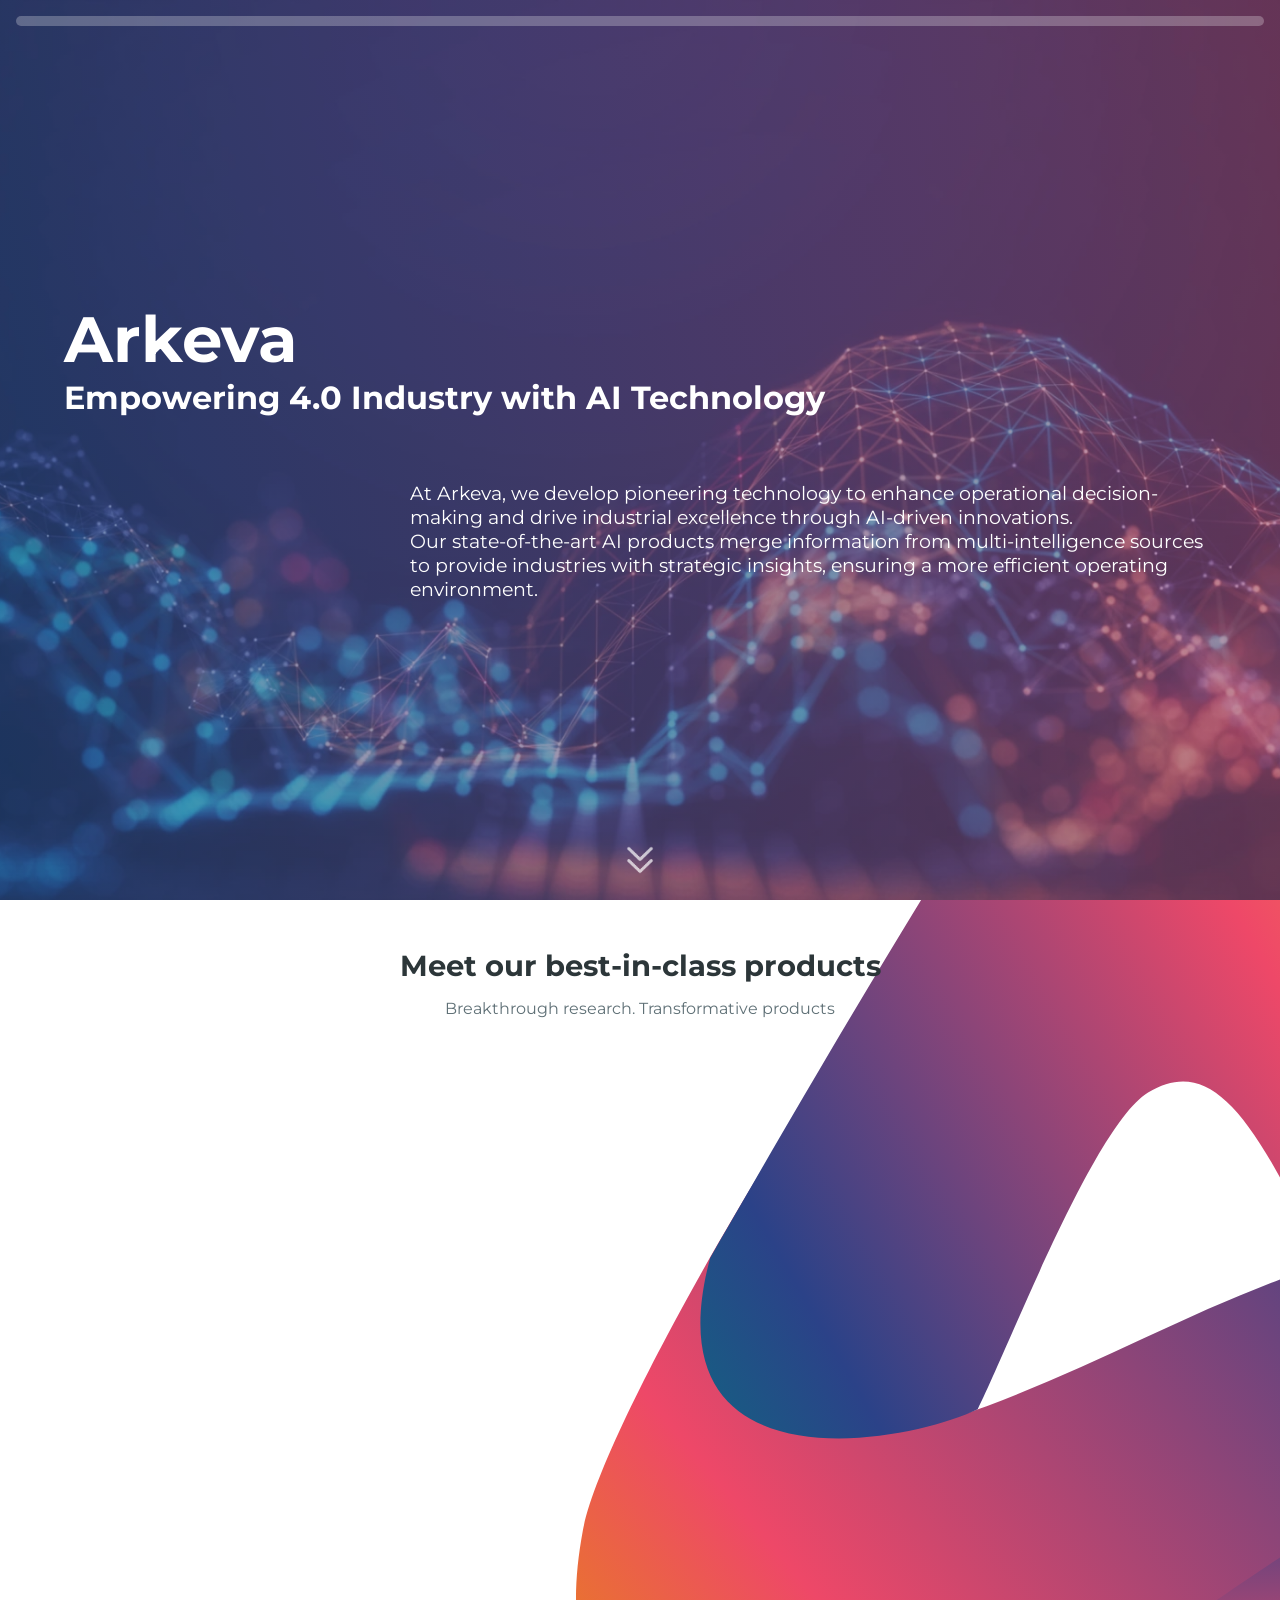
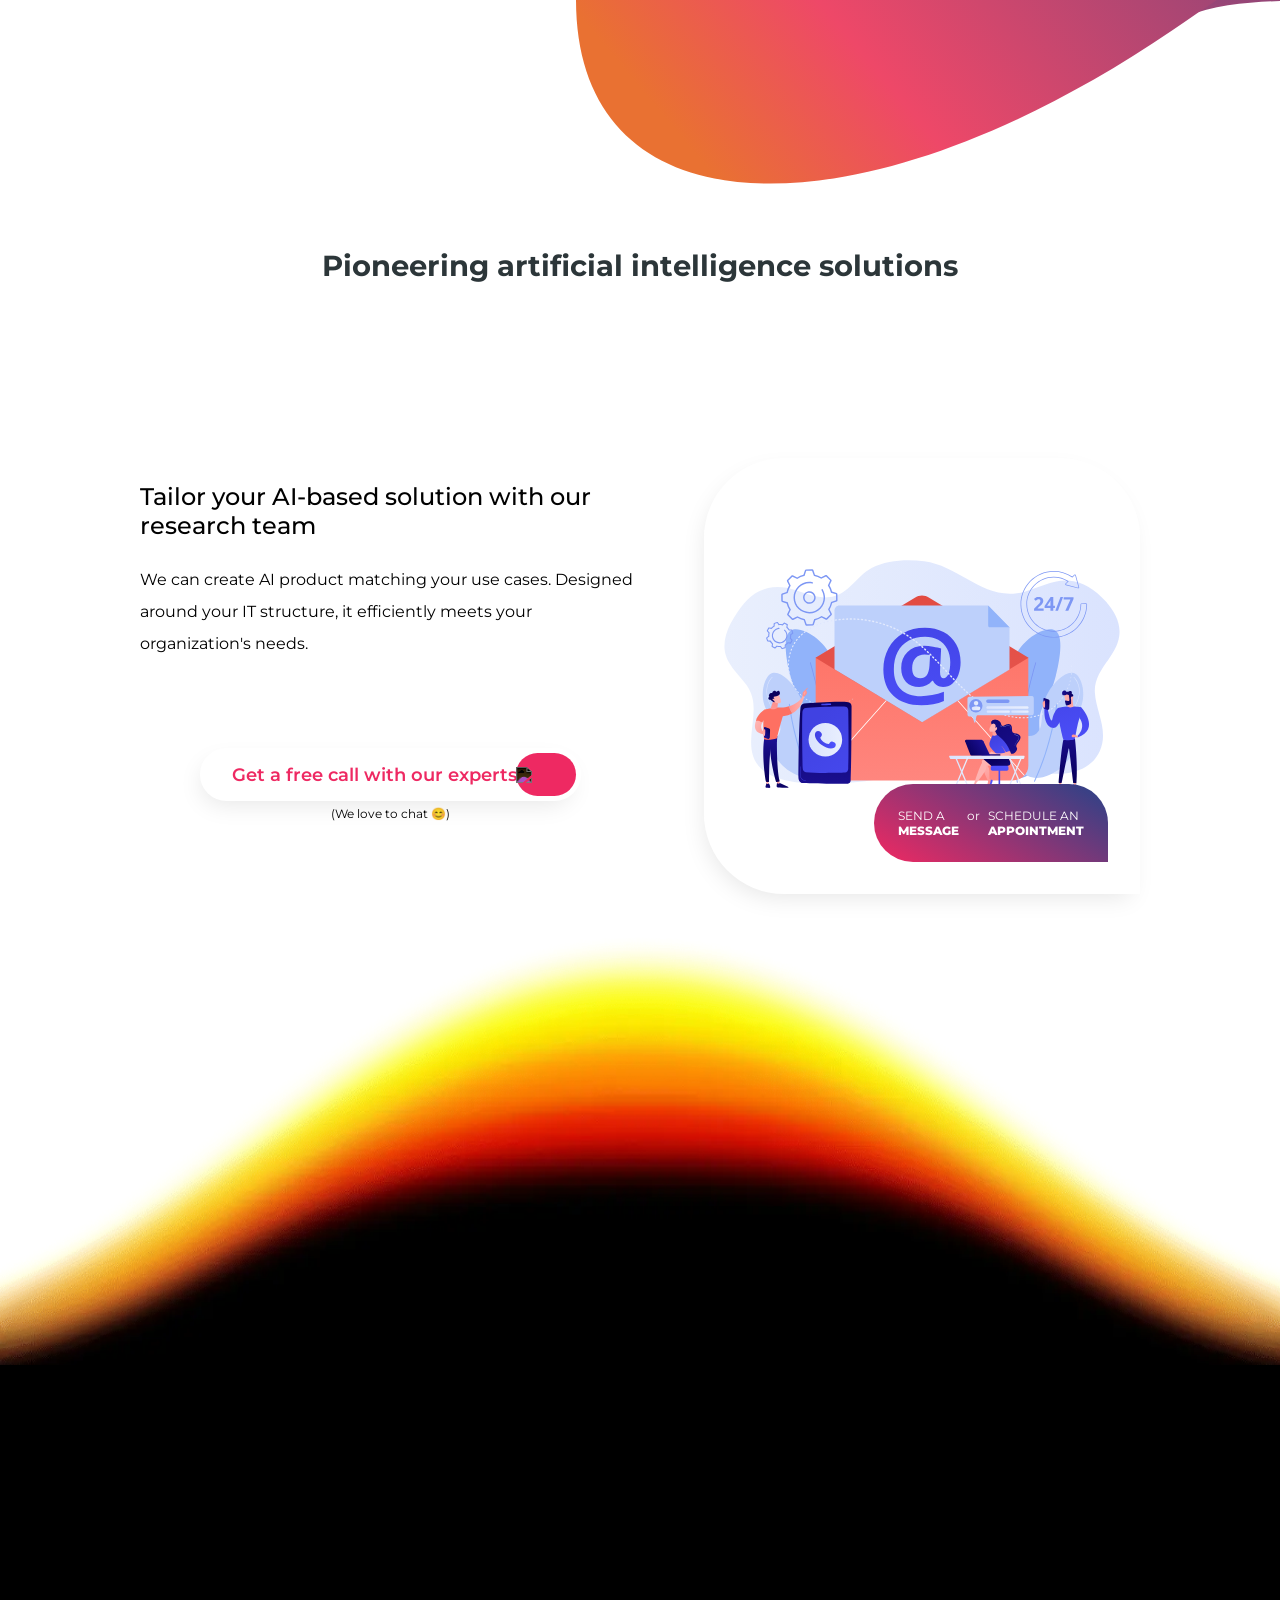
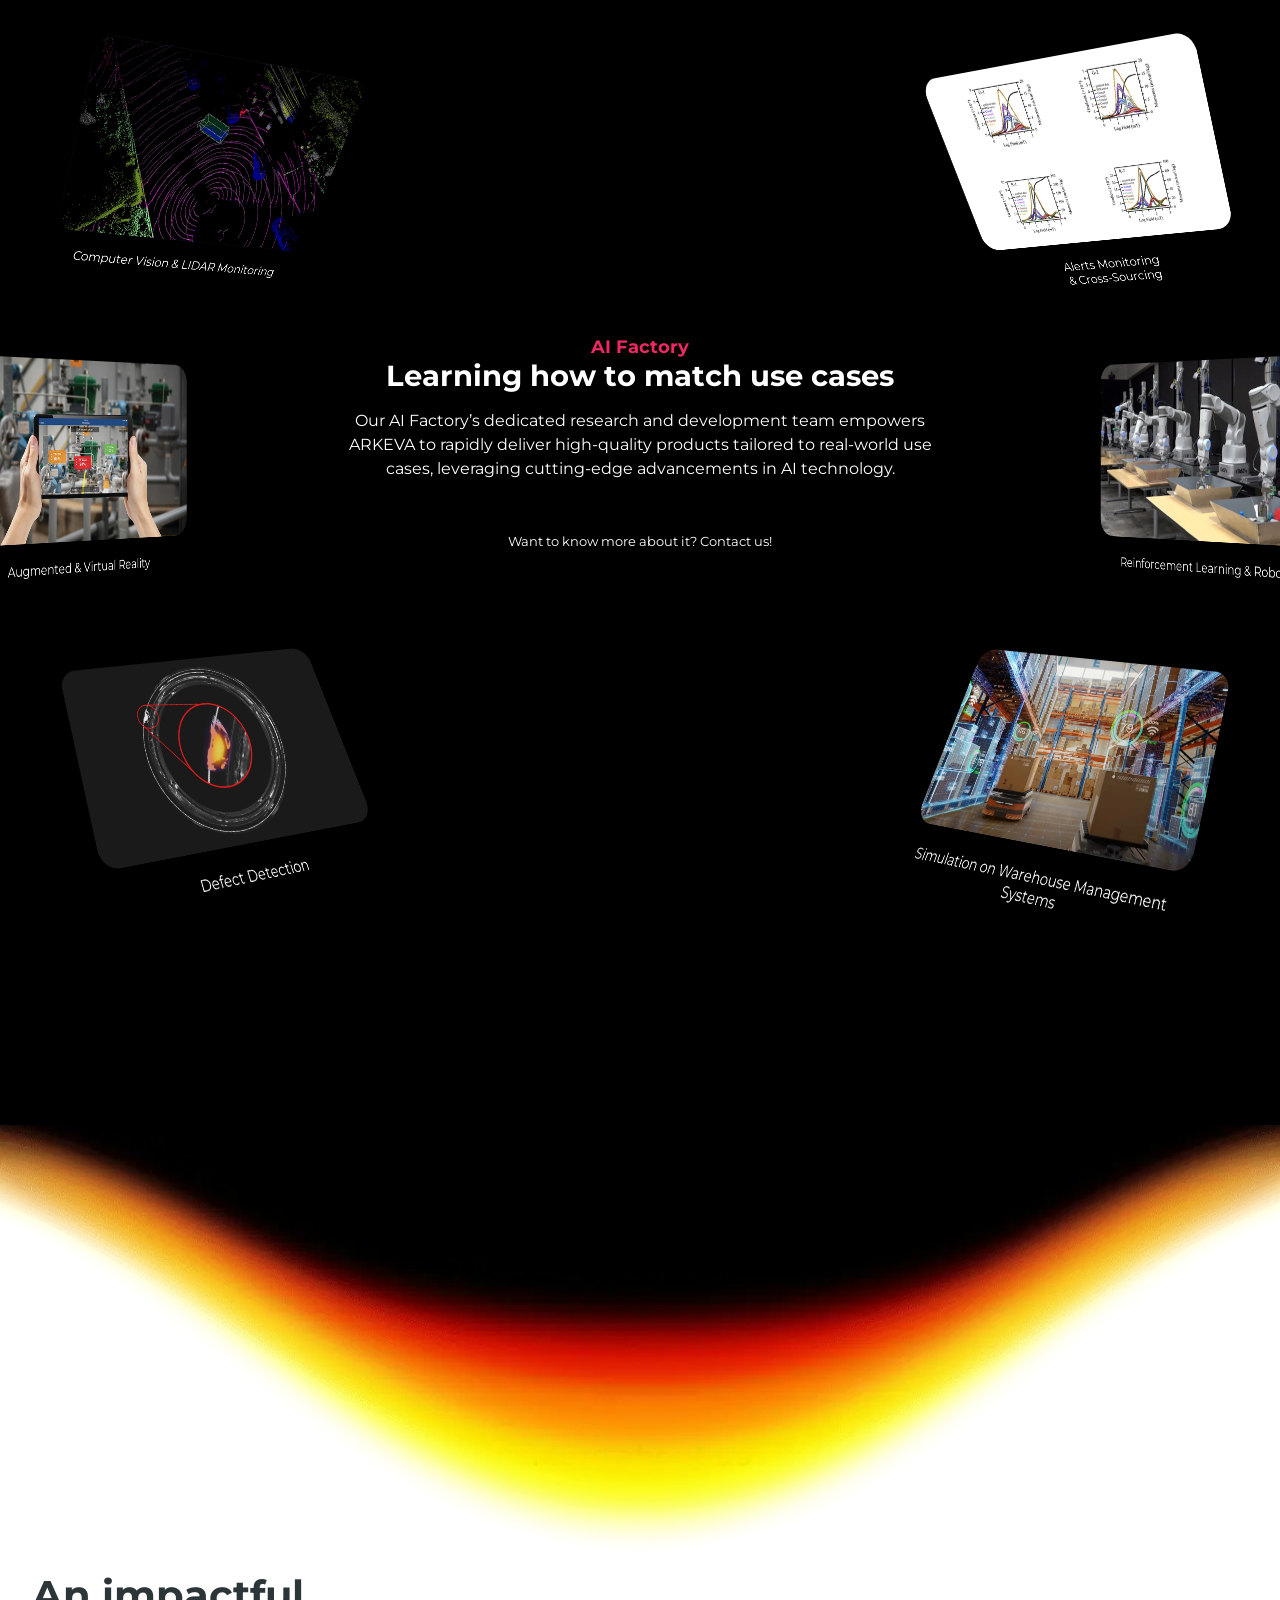
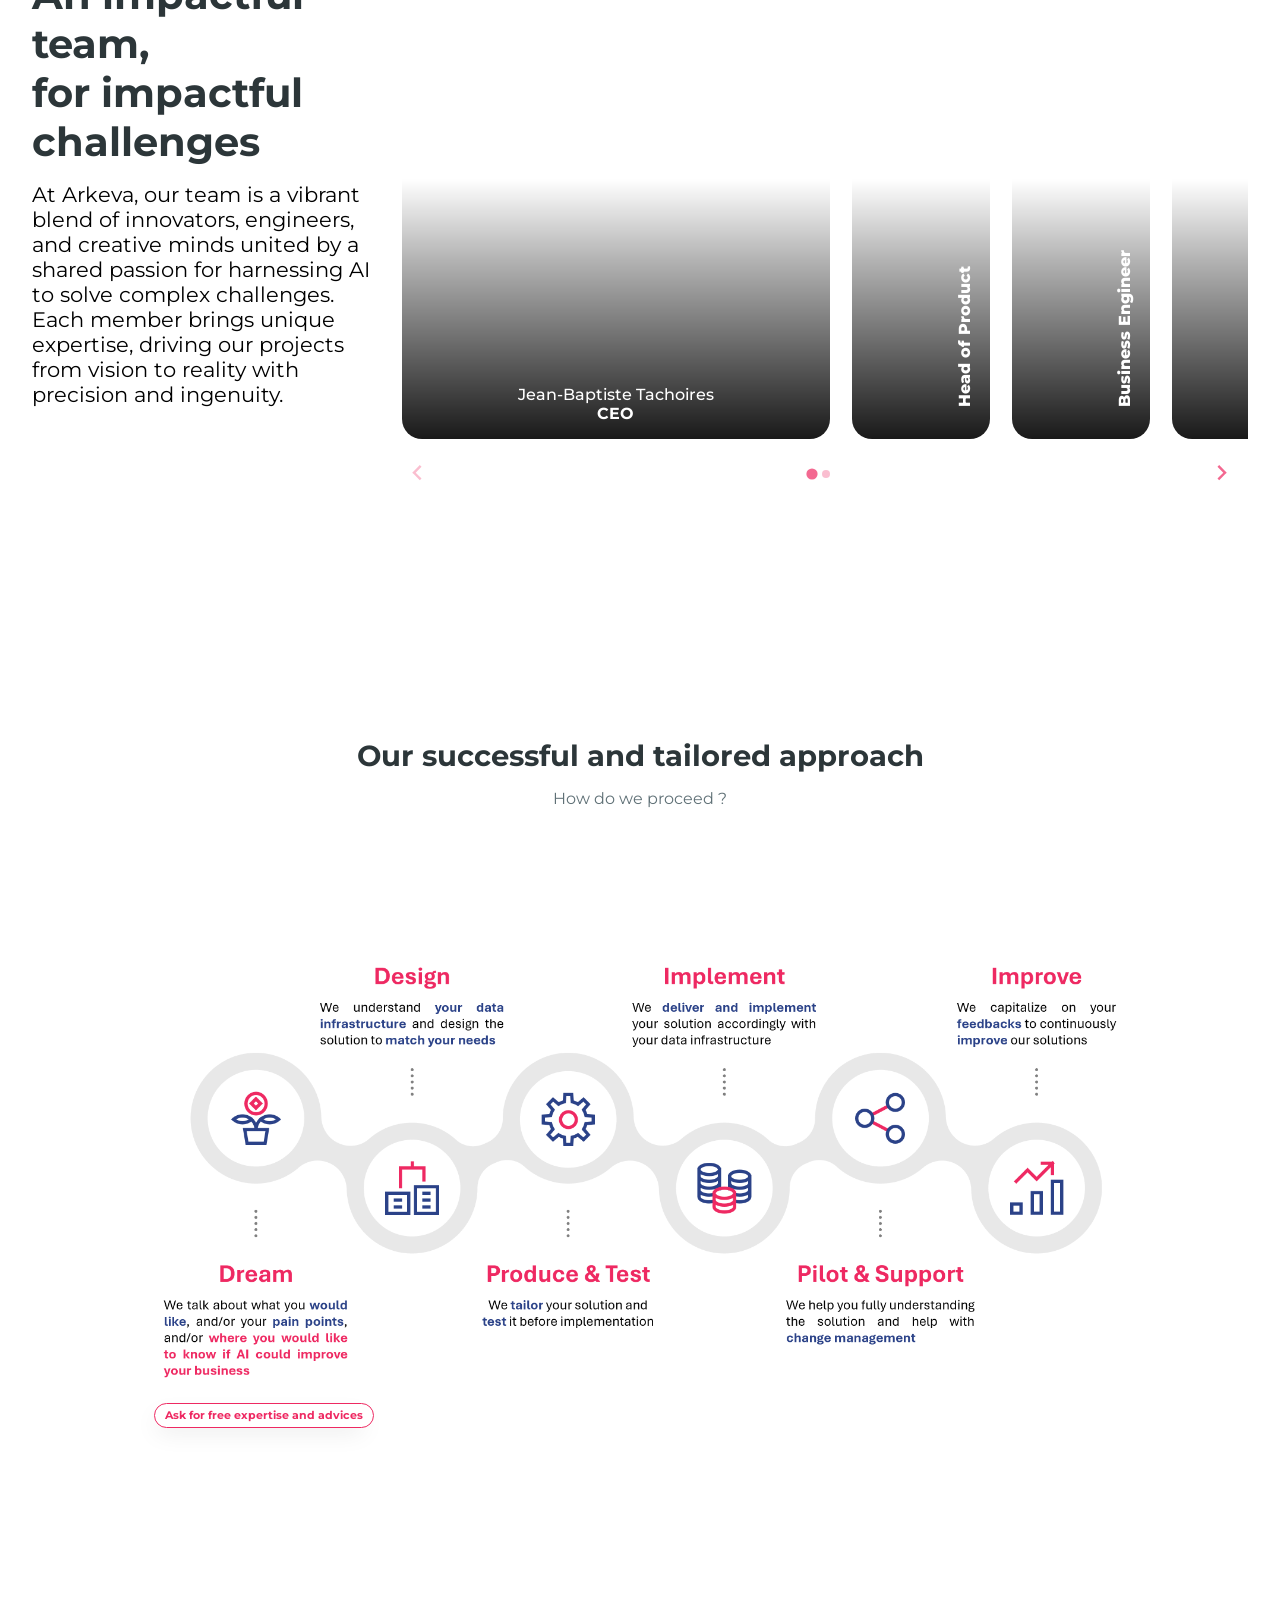
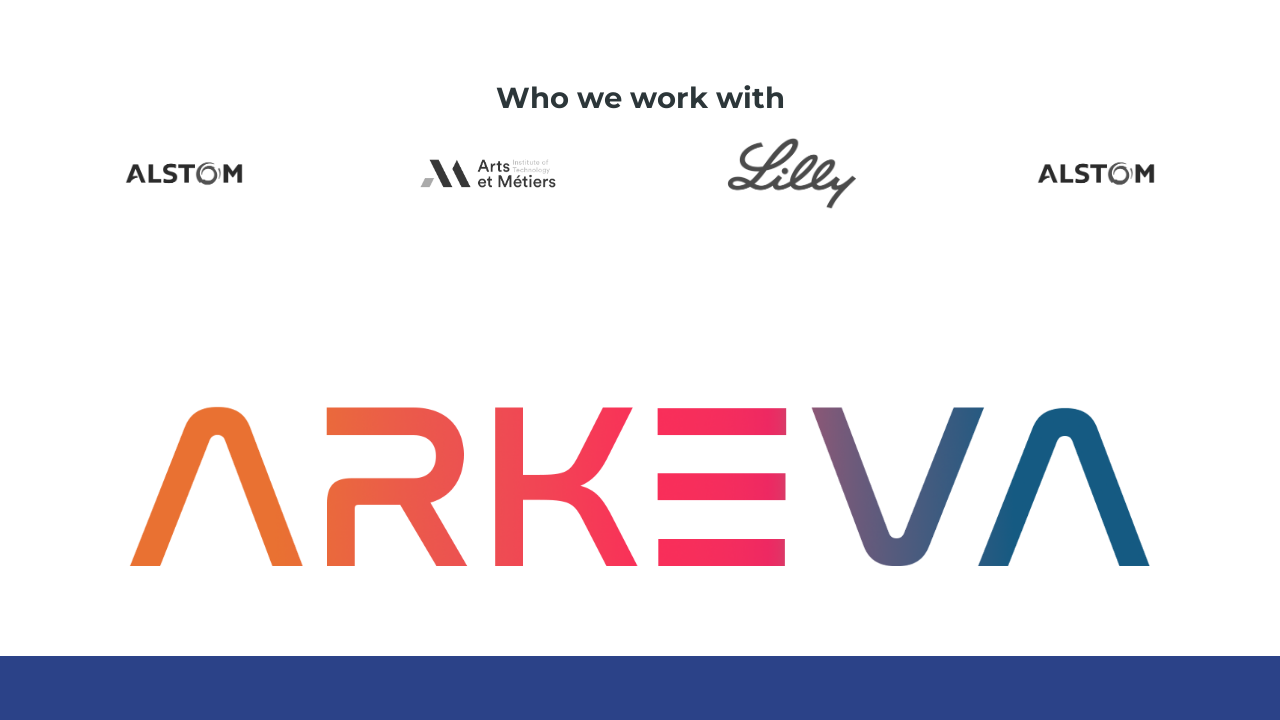
==== index.html @ adb8eb51 "VMathis" ====
<!DOCTYPE html>
<html lang="en">

<head>
    <meta charset="UTF-8">
    <meta name="viewport" content="width=device-width, initial-scale=1.0">
    <meta name="author" content="Arkeva Team">
    <meta name="robots" content="index, follow">
    <meta name="google-site-verification" content="FoBKbVZRfghzwf1db7V9hT816Ma-8KQy6gWy5eNt-Kc" />


    <title>Arkeva | Bridging AI and 4.0 Industry</title>
    <meta property="og:title" content="Arkeva | Bridging AI and 4.0 Industry">
    <meta property="og:description"
        content="Arkeva provides cutting-edge AI-driven solutions to optimize industrial operations and decision-making.">
    <meta property="og:image" content="https://arkeva.eu/media/logo/arkeva%20logo.png">
    <meta property="og:url" content="https://arkeva.eu/">
    <meta property="og:type" content="website">
    <meta property="og:site_name" content="Arkeva" />




    <meta name="description"
        content="Arkeva develops AI-driven technology to enhance decision-making and drive industrial excellence with strategic, multi-intelligence insights.">
    <meta name="keywords"
        content="Arkeva, Arkevia, akervia, AI-driven solutions, industrial technology, predictive maintenance, warehouse optimization, advanced analytics, multi-intelligence insights">

    <!-- RICH RESULTS -->
    <script type="application/ld+json">
        {
          "@context": "https://schema.org",
          "@type": "Organization",
          "name": "Arkeva",
          "alternateName": ["Arkeva consultancy"],
          "url": "https://arkeva.eu/",
          "logo": "https://arkeva.eu/media/logo/arkeva%20logo.png",
          "description": "Arkeva provides AI-driven technology solutions for industrial excellence.",
          "sameAs": [
            "https://www.linkedin.com/company/arkéva"
          ],
          "contactPoint": {
            "@type": "ContactPoint",
            "url": "https://arkeva.eu/contact",
            "contactType": "customer service",
            "availableLanguage": ["English", "French"]
          },
          "founder": {
            "@type": "Person",
            "name": "Jean-Baptiste Tachoires"
          }
        }
        </script>


    <link rel="apple-touch-icon" sizes="180x180" href="./media/favicon/apple-touch-icon.png">
    <link rel="icon" type="image/png" sizes="32x32" href="./media/favicon/favicon-32x32.png">
    <link rel="icon" type="image/png" sizes="16x16" href="./media/favicon/favicon-16x16.png">
    <link rel="icon" type="image/png" sizes="192x192" href="./media/favicon/android-chrome-192x192.png">
    <link rel="manifest" href="./media/favicon/site.webmanifest">






    <!-- IMPORTS -->
    <!-- **JQUERY** -->
    <script src="./scripts/jquery-3.7.1.min.js"></script>
    <!-- **GOOGLE FONTS** -->
    <link rel="preconnect" href="https://fonts.googleapis.com">
    <link rel="preconnect" href="https://fonts.gstatic.com" crossorigin>
    <link href="https://fonts.googleapis.com/css2?family=Montserrat:ital,wght@0,100..900;1,100..900&display=swap"
        rel="stylesheet">
    <!-- **SPLIDE** -->
    <link rel="stylesheet" href="./styles/splide.min.css">
    <script src="./scripts/splide.min.js"></script>



    <!-- STYLES -->
    <link rel="stylesheet" href="./styles/main.css">
    <link rel="stylesheet" href="./styles/animations.css">
    <link rel="stylesheet" href="./styles/components.css">
    <link rel="stylesheet" href="./styles/home.css">


    <!-- ANIMATIONS -->
    <script src="./scripts/animations.js"></script>

    <!-- CANONICAL -->
    <link rel="canonical" href="https://arkeva.eu/">

    <!-- IS MOBILE -->
    <script src="./scripts/mobile_version.js"></script>

</head>

<body>


    <div id="fixed_header" data-component="Fixed Header"></div>
    <div class="fixed_background"></div>

    <section id="main_page">
        <div id="top_header" data-component="Top Header"></div>
        <div class="content">
            <div class="titles">
                <h1>Arkeva</h1>
                <h2>Empowering 4.0 Industry with AI Technology</h2>
            </div>
            <p>At Arkeva, we develop pioneering technology to enhance operational decision-making and drive
                industrial excellence through AI-driven innovations.
                <br>
                Our state-of-the-art AI products merge information from multi-intelligence sources to provide
                industries with strategic insights, ensuring a more efficient operating environment.​
            </p>
        </div>
        <a id="scroll_indicator" class="slide-top" href="#technologies_overview">
            <img src="./media/icon/double-down.png" alt="Scroll down icon">
        </a>
    </section>


    <section id="technologies_overview" class="section_1">
        <h3 class="animated-headline">Meet our best-in-class products</h3>
        <h4 class="animated-headline">Breakthrough research. Transformative products</h4>
        <div class="technologies" data-component="Products"></div>
    </section>


    <section id="contact" class="section_1">
        <h3 class="animated-headline">Pioneering artificial intelligence solutions</h3>
        <div class="center_div">

            <div id="contact-us-container">
                <div class="content">
                    <h5 id="txt1">Tailor your AI-based solution with our research team​</h5>
                    <p id="txt2">We can create AI product matching your use cases. Designed around your IT structure, it
                        efficiently
                        meets your organization's needs.</p>
                    <div class="center_container">
                        <a href="./contact" id="txt3" class="btn_pink">
                            Get a free call with our experts
                            <div class="arrow"><img src="https://img.icons8.com/puffy-filled/32/play.png"
                                    alt="Flèche pour suivre le lien"></div>
                        </a>
                        <p>(We love to chat 😊)</p>
                    </div>
                </div>
                <a class="cover" href="./contact">
                    <img src="./media/img/contact-us.svg" alt="Contact us illustration">
                    <div class="overflow">
                        <p>SEND A <br><span>MESSAGE</span></p>
                        <p>or</p>
                        <p>SCHEDULE AN <br><span>APPOINTMENT</span></p>
                    </div>
                </a>
            </div>
        </div>
    </section>





    <section class="scroll-effect">
        <div class="image-container">
            <img src="./media/img/transition-opt.jpg" alt="transition-bg" class="stretching-image" />
        </div>
    </section>


    <section id="ai_factory">

        <div class="content">

            <div class="text-content">
                <h2>AI Factory</h2>
                <h3 class="animated-headline">Learning how to match use cases</h3>
                <p>Our AI Factory’s dedicated <span>research and development</span> team empowers ARKEVA to
                    <span>
                        rapidly deliver high-quality products</span>
                    tailored to real-world use cases, leveraging
                    <span>cutting-edge advancements</span>
                    in AI technology.
                </p>
                <a href="./contact">Want to know more about it? Contact us!</a>
            </div>



            <div class="perspective-container">
                <div class="image-perspective-container">
                    <div class="image-perspective-container-2">
                        <div class="image-perspective-container-3">
                            <div class="image-perspective-container-4">
                                <div class="image">
                                    <img src="./media/img/ai factory/img-1.webp"
                                        alt="Computer Vision & LIDAR Monitoring">
                                    <div class="caption">Computer Vision & LIDAR Monitoring</div>
                                </div>
                            </div>
                        </div>
                    </div>

                    <div class="image-perspective-container-2">
                        <div class="image-perspective-container-3">
                            <div class="image-perspective-container-4">
                                <div class="image">
                                    <img src="./media/img/ai factory/img-2.webp" alt="Augmented & Virtual Reality">
                                    <div class="caption">Augmented & Virtual Reality</div>
                                </div>
                            </div>
                        </div>
                    </div>

                    <div class="image-perspective-container-2">
                        <div class="image-perspective-container-3">
                            <div class="image-perspective-container-4">
                                <div class="image">
                                    <img src="./media/img/ai factory/img-3.webp" alt="Defect Detection">
                                    <div class="caption">Defect Detection</div>
                                </div>
                            </div>
                        </div>
                    </div>

                    <div class="image-perspective-container-2">
                        <div class="image-perspective-container-3">
                            <div class="image-perspective-container-4">
                                <div class="image">
                                    <img src="./media/img/ai factory/img-4.webp"
                                        alt="Simulation on Warehouse Management Systems">
                                    <div class="caption">Simulation on Warehouse Management Systems</div>
                                </div>
                            </div>
                        </div>
                    </div>

                    <div class="image-perspective-container-2">
                        <div class="image-perspective-container-3">
                            <div class="image-perspective-container-4">
                                <div class="image">
                                    <img src="./media/img/ai factory/img-5.webp"
                                        alt="Reinforcement Learning & Robotics">
                                    <div class="caption">Reinforcement Learning & Robotics</div>
                                </div>
                            </div>
                        </div>
                    </div>
                    <div class="image-perspective-container-2">
                        <div class="image-perspective-container-3">
                            <div class="image-perspective-container-4">
                                <div class="image">
                                    <img src="./media/img/ai factory/img-6.webp"
                                        alt="Alerts Monitoring & Cross-Sourcing">
                                    <div class="caption">Alerts Monitoring <br>& Cross-Sourcing</div>
                                </div>
                            </div>
                        </div>
                    </div>


                </div>
            </div>
        </div>


    </section>


    <section class="scroll-effect reverse">
        <div class="image-container">
            <img src="./media/img/transition-opt.jpg" alt="transition-bg" class="stretching-image" />
        </div>
    </section>

    <section id="about-us" class="section_1" style="overflow-x: hidden;">
        <h3 class="animated-headline">More about us</h3>
        <div class="team-presentation">
            <div class="text-content animated-left-to-right">
                <h3>An impactful team,<br>for impactful challenges</h3>
                <p>At Arkeva, our team is a vibrant blend of innovators, engineers, and creative minds united by a
                    shared passion for harnessing AI to solve complex challenges. Each member brings unique expertise,
                    driving our projects from vision to reality with precision and ingenuity.</p>
            </div>
            <div class="splide team-carousel animated-right-to-left" id="team-carousel">
                <div class="splide__track">
                    <ul class="splide__list" aria-roledescription="carousel">

                        <li class="splide__slide hovered" aria-label="1 of 5">
                            <div class="teammate-card"
                                style="background-image: url('./media/img/arkeva\ team/profile JB-T.jpg');">
                                <div class="teammate-position-preview">
                                    <div>
                                        CEO
                                    </div>
                                </div>
                                <div class="teammate-details">
                                    <a class="teammate-name" target="_blank"
                                        href="https://www.linkedin.com/in/jean-baptistetachoires/">Jean-Baptiste
                                        Tachoires</p>
                                        <p class="teammate-position">CEO</p>
                                    </a>
                                </div>
                            </div>
                        </li>

                        <li class="splide__slide" aria-label="2 of 5">
                            <div class="teammate-card"
                                style="background-image: url('./media/img/arkeva\ team/profile A-BH.jpg');">
                                <div class="teammate-position-preview">
                                    <div>
                                        Head of Product
                                    </div>
                                </div>
                                <div class="teammate-details">
                                    <a class="teammate-name" target="_blank"
                                        href="https://www.linkedin.com/in/adam-ben-hellal-824534154/">Adam Ben Hellal
                                        </p>
                                        <p class="teammate-position">Head of Product</p>
                                    </a>
                                </div>
                            </div>
                        </li>

                        <li class="splide__slide" aria-label="3 of 5">
                            <div class="teammate-card"
                                style="background-image: url('./media/img/arkeva\ team/profile A-B.jpg');">
                                <div class="teammate-position-preview">
                                    <div>
                                        Business Engineer
                                    </div>
                                </div>
                                <div class="teammate-details">
                                    <a class="teammate-name" target="_blank"
                                        href="https://www.linkedin.com/in/a-boillaud/">Allan Boillaud</p>
                                        <p class="teammate-position">Business Engineer</p>
                                    </a>
                                </div>
                            </div>
                        </li>

                        <li class="splide__slide" aria-label="4 of 5">
                            <div class="teammate-card"
                                style="background-image: url('./media/img/arkeva\ team/profile P-V.jpg');">
                                <div class="teammate-position-preview">
                                    <div>
                                        Data & AI Engineer
                                    </div>
                                </div>
                                <div class="teammate-details">
                                    <a class="teammate-name" target="_blank"
                                        href="https://www.linkedin.com/in/paulvialard/">Paul Vialard</p>
                                        <p class="teammate-position">Data & AI Engineer</p>
                                    </a>
                                </div>
                            </div>
                        </li>

                        <li class="splide__slide" aria-label="5 of 5">
                            <div class="teammate-card"
                                style="background-image: url('./media/img/arkeva\ team/profile M-M.jpg');">
                                <div class="teammate-position-preview">
                                    <div>
                                        Dev. UI/UX
                                    </div>
                                </div>
                                <div class="teammate-details">
                                    <a class="teammate-name" target="_blank"
                                        href="https://www.linkedin.com/in/mathis-mouawad/">Mathis Mouawad</p>
                                        <p class="teammate-position">Developper UI/UX</p>
                                    </a>
                                </div>
                            </div>
                        </li>



                    </ul>
                </div>
            </div>
            <script>
                document.addEventListener('DOMContentLoaded', function () {
                    const slides = document.querySelectorAll('#team-carousel .splide__slide');

                    slides.forEach(slide => {
                        slide.addEventListener('mouseover', () => {
                            // Supprimer la classe "hovered" de toutes les slides
                            $('#team-carousel .splide__slide').removeClass("hovered");
                            // Ajouter la classe "hovered" uniquement à l'élément survolé
                            $(slide).addClass("hovered");
                        });

                        slide.addEventListener('mouseleave', () => {
                            // Réinitialiser les classes, en mettant "hovered" sur la première slide
                            $('#team-carousel .splide__slide').removeClass("hovered");
                            $('#team-carousel .splide__slide:first').addClass("hovered");
                        });
                    });

                    const isMobile = window.innerWidth <= 768; // Exemple : considère qu'un écran ≤768px est un mobile


                    const splide = new Splide('#team-carousel', {
                        type: 'slide',
                        perPage: isMobile ? 2 : 4, // Moins de logos par page sur mobile
                        autoWidth: true,
                        drag: true,
                        pagination: true,
                    });

                    splide.mount();
                });



            </script>
        </div>
    </section>






    <section id="implementation" class="section_1">
        <h3 class="animated-headline">Our successful and tailored approach</h3>
        <h4 class="animated-headline">How do we proceed ?</h4>

        <!-- VERSION ORDI -->
        <div class="center_div pc_version">
            <img src="./media/img/implementation/our-approach.png" alt="Schema presenting our approach at Arkeva">
            <div>
                <a class="btn_pink" href="./contact">Ask for free expertise and advices</a>
            </div>
        </div>


        <div id="implementation-container" class="implementation-container mobile_version">
            <div class="line"></div>
            <div class="line-progress"></div>

            <script>
                document.addEventListener("scroll", function () {
                    let progressLine = document.querySelector(".line-progress");
                    let section = document.querySelector("#implementation");

                    let sectionTop = section.offsetTop - (section.offsetTop / 20);
                    let sectionHeight = section.offsetHeight;
                    let scrollPosition = window.scrollY;

                    // Calcul du pourcentage de scroll
                    let scrollPercentage = Math.min(Math.max((scrollPosition - sectionTop) / sectionHeight, 0), 1);

                    // Mise à jour de la largeur et du positionnement
                    if (scrollPercentage > 0) {
                        progressLine.style.height = `${(scrollPercentage) * 100}%`;
                        progressLine.style.opacity = `${scrollPercentage * 10}`;
                    } else {
                        progressLine.style.opacity = 0;
                    }
                });


                // ANIMATION EFFET BLURRIED
                $(document).ready(function () {
                    let $targets = $("#implementation .content-container");

                    let observer = new IntersectionObserver(
                        (entries) => {
                            entries.forEach((entry) => {
                                if (entry.isIntersecting) {
                                    $(entry.target).addClass("unblur"); // Ajoute la classe à l'élément visible
                                } else {
                                    $(entry.target).removeClass("unblur"); // Retire la classe si l'élément sort de l'écran
                                }
                            });
                        },
                        { threshold: 1 }
                    );

                    // Observer chaque élément individuellement
                    $targets.each(function () {
                        observer.observe(this);
                    });
                });

            </script>


            <div class="section-container">
                <div class="sticky-container">
                    <div class="icon-wrapper">
                        <div class="icon-circle"></div>
                    </div>
                    <h4 class="section-title md-visible">Dream</h4>
                </div>
                <div class="content-container">
                    <h4 class="section-title md-hidden">Dream<img src="./media/img/implementation/Dream.svg"
                            alt="Dream Icon"></h4>
                    <div class="text-content">
                        <h4 class="sub-title">Dream</h4>
                        <p class="description">We talk about what you would like, and/or your pain points, and/or where
                            you would like to know if AI could improve your business.</p>

                        <div class="additional-infos-list">
                            <a class="additional-info btn_pink" href="./contact">Ask for free expertise and advices</a>
                        </div>
                        <div class="grid-container">
                            <div class="grid-item"></div>
                        </div>
                    </div>
                </div>
            </div>

            <!-- -------------- -->

            <div class="section-container">
                <div class="sticky-container">
                    <div class="icon-wrapper">
                        <div class="icon-circle"></div>
                    </div>
                    <h4 class="section-title md-visible">Design</h4>
                </div>
                <div class="content-container">
                    <h4 class="section-title md-hidden">Design<img src="./media/img/implementation/Design.svg"
                            alt="Design Icon"></h4>
                    <div class="text-content">
                        <h4 class="sub-title">Design</h4>
                        <p class="description">We understand your data infrastructure and design the solution to match
                            your needs.</p>
                        <!-- <div class="additional-infos-list">
                            <div class="additional-info">LLM-live : Interaction instantanée et invisible avec l'IA</div>
                        </div> -->
                        <div class="grid-container">
                            <div class="grid-item"></div>
                        </div>
                    </div>
                </div>
            </div>


            <!-- -------------- -->


            <div class="section-container">
                <div class="sticky-container">
                    <div class="icon-wrapper">
                        <div class="icon-circle"></div>
                    </div>
                    <h4 class="section-title md-visible">Produce & Test</h4>
                </div>
                <div class="content-container">
                    <h4 class="section-title md-hidden">Produce & Test<img
                            src="./media/img/implementation/Produce and Test.svg" alt="Produce & Test Icon"></h4>
                    <div class="text-content">
                        <h4 class="sub-title">Produce & Test</h4>
                        <p class="description">We tailor your solution and test it before implementation.</p>
                        <!-- <div class="additional-infos-list">
                            <div class="additional-info">LLM-live : Interaction instantanée et invisible avec l'IA</div>
                        </div> -->
                        <div class="grid-container">
                            <div class="grid-item"></div>
                        </div>
                    </div>
                </div>
            </div>


            <!-- -------------- -->


            <div class="section-container">
                <div class="sticky-container">
                    <div class="icon-wrapper">
                        <div class="icon-circle"></div>
                    </div>
                    <h4 class="section-title md-visible">Implement</h4>
                </div>
                <div class="content-container">
                    <h4 class="section-title md-hidden">Implement<img src="./media/img/implementation/Implement.svg"
                            alt="Implement Icon"></h4>
                    <div class="text-content">
                        <h4 class="sub-title">Implement</h4>
                        <p class="description">We deliver and implement your solution accordingly with your data
                            infrastructure.</p>
                        <!-- <div class="additional-infos-list">
                            <div class="additional-info">LLM-live : Interaction instantanée et invisible avec l'IA</div>
                        </div> -->
                        <div class="grid-container">
                            <div class="grid-item"></div>
                        </div>
                    </div>
                </div>
            </div>


            <!-- -------------- -->


            <div class="section-container">
                <div class="sticky-container">
                    <div class="icon-wrapper">
                        <div class="icon-circle"></div>
                    </div>
                    <h4 class="section-title md-visible">Pilot & Support</h4>
                </div>
                <div class="content-container">
                    <h4 class="section-title md-hidden">Pilot & Support<img
                            src="./media/img/implementation/Pilot and Support.svg" alt="Pilot & Support Icon"></h4>
                    <div class="text-content">
                        <h4 class="sub-title">Pilot & Support</h4>
                        <p class="description">We help you fully understanding the solution and help with change
                            management.</p>
                        <!-- <div class="additional-infos-list">
                            <div class="additional-info">LLM-live : Interaction instantanée et invisible avec l'IA</div>
                        </div> -->
                        <div class="grid-container">
                            <div class="grid-item"></div>
                        </div>
                    </div>
                </div>
            </div>


            <!-- -------------- -->


            <div class="section-container">
                <div class="sticky-container">
                    <div class="icon-wrapper">
                        <div class="icon-circle"></div>
                    </div>
                    <h4 class="section-title md-visible">Improve</h4>
                </div>
                <div class="content-container">
                    <h4 class="section-title md-hidden">Improve<img src="./media/img/implementation/Improve.svg"
                            alt="Improve Icon"></h4>
                    <div class="text-content">
                        <h4 class="sub-title">Improve</h4>
                        <p class="description">We capitalize on your feedbacks to continuously improve our solutions.
                        </p>
                        <!-- <div class="additional-infos-list">
                            <div class="additional-info">LLM-live : Interaction instantanée et invisible avec l'IA</div>
                        </div> -->
                        <div class="grid-container">
                            <div class="grid-item"></div>
                        </div>
                    </div>
                </div>
            </div>



        </div>



    </section>




    <section id="partners" class="section_1">
        <h3 class="animated-headline">Who we work with</h3>

        <div class="splide sponsors-carousel" id="sponsors-carousel">
            <div class="splide__track">
                <ul class="splide__list">

                    <li class="splide__slide">
                        <img src="./media/img/partners/alstom.png" alt="Alstom">
                    </li>
                    <li class="splide__slide">
                        <img src="./media/img/partners/ensam.png" alt="Ensam">
                    </li>
                    <li class="splide__slide">
                        <img src="./media/img/partners/lilly.png" alt="Lilly">
                    </li>
                    <!-- <li class="splide__slide">
                        <img src="./media/img/partners/pwc.png" alt="PwC">
                    </li>
                    <li class="splide__slide">
                        <img src="./media/img/partners/strategy&.png" alt="Strategy&">
                    </li> -->

                </ul>
            </div>
        </div>

        <script>
            document.addEventListener('DOMContentLoaded', function () {
                const isMobile = window.innerWidth <= 768; // Exemple : considère qu'un écran ≤768px est un mobile

                const splideOptions = {
                    type: 'loop',
                    perPage: isMobile ? 2 : 4, // Moins de logos par page sur mobile
                    drag: isMobile, // Activer le drag sur mobile
                    pagination: false, // Pas de pagination
                    arrows: false, // Pas de flèches
                    autoplay: true, // Active le défilement automatique
                    interval: isMobile ? 3000 : 2000, // Intervalle plus long sur mobile
                    pauseOnHover: true // Arrête le défilement lorsqu'on survole le carrousel
                };

                const splide = new Splide('#sponsors-carousel', splideOptions);

                splide.mount();
            });


        </script>

    </section>




    <section id="arkeva_footer_logo">
        <img src="./media/logo/arkeva text - colors.png" alt="footer arkeva text - colors">
    </section>


    <footer data-component="Footer"></footer>




    <script src="./scripts/content_data.js"></script>
    <script src="./scripts/components.js"></script>
    <script src="./scripts/ai_factory.js"></script>

</body>

</html>
---- styles/main.css ----
:root {
    --c-light-grey: #F8F8F8;
    --c-pink: #ee2962;
    --c-grey: #aaaaaa;
    --c-orange: #FF8E44;
    --c-blue: #2B4288;

}

* {
    margin: 0;
    padding: 0;
}

body {
    font-size: 12px;
    font-family: "Montserrat", Arial;

}




/* ==== DISPLAY VERSION ==== */

/* VERSION PC PAR DÉFAUT */
.mobile_version {
   visibility: hidden;
   opacity: 0;
   overflow: hidden;
   height: 0;
}

/* VERSION MOBILE */
@media screen and (max-width: 1023px) {
    .pc_version {
        display: none!important;
    }
    
    .mobile_version {
        visibility: visible;
        opacity: 1;
        overflow: unset;
        height: fit-content;
    }
}



/* ==== Common classes ==== */
a {
    text-decoration: none;
    color: unset;
}

h3 {
    font-weight: 700;
    font-size: 1.8rem;
    display: flex;
    align-items: center;
    text-align: center;
    color: #2C3639;
    margin-bottom: 1rem;
}

h4 {
    font-weight: 400;
    font-size: 1rem;
    align-items: center;
    text-align: center;
    color: #5F7076;
    margin-bottom: 2rem;
}




/* ==== Personalized classes ==== */
.hidden {
    display: none;
}

.fixed_background {
    z-index: -1;
    position: fixed;
    height: 100vh;
    width: 100vw;
    top: 0;
    left: 0;
    background-color: #2e396a;
    background: linear-gradient(255.62deg, rgba(163, 77, 113, 0.6) 1.74%, rgb(45, 78, 129, .6) 98.26%), url("../media/img/background.webp");
    background-size: cover;
    background-position: center;
    background-repeat: no-repeat;
}

section {
    background-color: #fff;
}

.section_1 {
    display: flex;
    flex-direction: column;
    align-items: center;
    padding: 3rem 2rem;
    box-sizing: border-box;
    min-height: 100vh;
    /* Utilise toute la hauteur de la fenêtre */
}

.center_div {
    display: flex;
    height: 100%;
    align-items: center;
    justify-content: center;
    position: relative;
    flex-direction: column;
    flex: 1;
}


.section_1>img,
.section_1 .center_div>img {
    width: 80%;
}

.btn_pink {
    position: relative;
    cursor: pointer;
    border: none;
    box-shadow: rgba(0, 0, 0, 0.1) -4px 9px 25px -6px;
    color: var(--c-pink);
    border-radius: 100px;
    padding: 1rem 2rem;
    padding-right: 4rem;
    width: fit-content;
    height: fit-content;
    transition: transform 1s;
    /* display: flex; */
    flex-direction: row;
    align-items: center;
    background: rgb(255, 255, 255);
    box-sizing: border-box;
}

.btn_pink:hover {
    transition: color .5s, background-color .5s;
    background-color: var(--c-pink);
    color: white;
    transition: transform .5s;
    transform: scale(1.05);
}


.btn_pink:hover .arrow {
    transition: background-color .5s;
    background-color: white;
    color: white;
}

.btn_pink:hover .arrow img {
    transition: filter .5s;
    filter: unset;
}

.btn_pink .arrow {
    background-color: var(--c-pink);
    position: absolute;
    right: 5px;
    top: 5px;
    bottom: 5px;
    display: flex;
    justify-content: center;
    align-items: center;
    border-radius: 100px;
    width: auto;
    aspect-ratio: 1;
}

.btn_pink .arrow img {
    filter: invert();
    height: 1rem;
}


img.figma_preview {
    width: 100%;
    height: auto;
}






/* ==== ANIMATIONS ==== */
.blinking_text {
    animation: text_blink 7s ease 0s infinite normal forwards;
}

@keyframes text_blink {

    0%,
    50%,
    100% {
        opacity: 1;
    }

    25%,
    75% {
        opacity: 0.4;
    }
}
---- styles/animations.css ----
/* ----------------------------------------------
 * Generated by Animista on 2024-9-25 11:25:18
 * Licensed under FreeBSD License.
 * See http://animista.net/license for more info. 
 * w: http://animista.net, t: @cssanimista
 * ---------------------------------------------- */



.slide-top {
  -webkit-animation: slide-top 0.5s cubic-bezier(0.250, 0.460, 0.450, 0.940) infinite alternate-reverse both;
  animation: slide-top 0.5s cubic-bezier(0.250, 0.460, 0.450, 0.940) infinite alternate-reverse both;
}

@-webkit-keyframes slide-top {
  0% {
    -webkit-transform: translateY(0);
    transform: translateY(0);
  }

  100% {
    -webkit-transform: translateY(-20px);
    transform: translateY(-20px);
  }
}

@keyframes slide-top {
  0% {
    -webkit-transform: translateY(0);
    transform: translateY(0);
  }

  100% {
    -webkit-transform: translateY(-20px);
    transform: translateY(-20px);
  }
}





.animated-headline {
  opacity: 0;
  transform: translateY(50px);
  transition: opacity 0.8s ease-out, transform 0.8s ease-out;
}

h4.animated-headline {
  opacity: 0;
  transform: translateY(50px);
  transition: opacity 0.8s .3s ease-out, transform 1.1s .3s ease-out;
}

.animated-headline.animate {
  opacity: 1;
  transform: translateY(0);
}



.animated-left-to-right {
  opacity: 0;
  transform: translateX(-50%);
  transition: opacity 0.8s ease-out, transform 1.1s ease-out;
}

.animated-left-to-right.animate {
  opacity: 1;
  transform: translateX(0%) !important;
}

.animated-right-to-left {
  opacity: 0;
  transform: translateX(50%);
  transition: opacity 0.8s ease-out, transform 1.1s ease-out;
}

.animated-right-to-left.animate {
  opacity: 1;
  transform: translateX(0%) !important;
}
---- styles/components.css ----
/* == MAIN PAGE == */
#main_page {
    position: relative;
    height: 100vh;
    color: white;
    background-color: transparent;
    box-sizing: border-box;
    padding: 1rem;
    padding-top: 7rem;
}

/* == HEADER == */
#top_header {
    height: fit-content;
    position: absolute;
    top: 1rem;
    left: 1rem;
    right: 1rem;
    background-color: #ffffff42;
    border-radius: 10px;
    padding: 5px;
}

header {
    z-index: 110;
    position: relative;
    display: flex;
    flex-direction: row;
    align-items: center;
    font-size: 1.3rem;
    /* background-color: #ffffffa7; */
    border-radius: 10px;
    padding: 5px;
}


header .logo {
    height: 4rem;
    width: auto;
    display: flex;
    justify-content: center;
    align-items: center;
}

header .logo img {
    height: 100%;
}

header nav {
    display: flex;
    flex-direction: row;
    flex: 1;
    align-items: center;
    justify-content: center;
    gap: 2rem;
    text-transform: uppercase;
    font-weight: 600;
}

header nav .menu-section {
    position: relative;
    display: flex;
    align-items: center;
    border-top: 2px solid transparent;
    border-bottom: 2px solid transparent;
    gap: 5px;
}

header .menu-section.active {
    /* border-bottom: 2px solid white; */
}

header .menu-section::before {
    content: '';
    width: 100%;
    position: absolute;
    bottom: 0;
    height: 2px;
    background-color: white;
    opacity: 0;
    transform: translateY(10px);
}

header .menu-section.active::before {
    opacity: 1;
    transform: translateY(0);
    transition: all .5s ease;
}


header nav div a {
    font-size: 1.5rem;
}

header nav button {
    border: none;
    background-color: transparent;
    height: 1rem;
    width: 1rem;
    color: white;
    cursor: pointer;
}

header #contact_btn {
    font-size: .8rem;
    background-color: white;
    background: linear-gradient(110deg, #2b597f 0%, #4a5a7c 20%, #685b79 30%, #e24460 60%, #dd5858 80%, #db6c4b 90%, #da7842 100%);
    border-radius: 8px;
    padding: 8px 10px;
    color: white;
    font-weight: 800;
    margin-right: 1rem;
}

/* Scroll indicator */
#scroll_indicator {
    position: absolute;
    bottom: 1rem;
    left: 0;
    right: 0;
    display: flex;
    justify-content: center;
    align-items: center;
    opacity: .7;
    transition: opacity .4s ease;
}

#scroll_indicator:hover {
    opacity: 1;
    transition: opacity .4s ease;

}

#scroll_indicator img {
    width: 3rem;
}




/* Submenu container */

.submenu-container {
    z-index: 100;
    position: relative;
    left: 0;
    right: 0;
    background-color: #fff;
    color: rgb(19, 19, 19);
    border-radius: 10px;
    box-shadow: rgba(100, 100, 111, 0.2) 0px 7px 29px 0px;
    padding: 2rem;
    display: none;
}

.submenu-container .flex_row {
    position: relative;
    z-index: 1;
    display: flex;
    flex-direction: row;
    gap: 2rem;
}

.submenu-container .flex_col {
    display: flex;
    flex-direction: column;
    position: relative;
    width: max-content;
    box-sizing: border-box;
    border-right: thin solid grey;
}

.submenu-container .product {
    padding: 1rem 0;
    padding-right: 8rem;
    text-align: left;
    opacity: .5;
    border-right: 2px solid transparent;
    cursor: pointer;
    min-height: 4rem;
    display: flex;
    flex-direction: column;
    justify-content: center;

}

.submenu-container .product.active,
.submenu-container .product:hover {
    border-right: solid 2px var(--c-pink);
    opacity: 1;
}

.submenu-container .product h5 {
    font-size: 1.5rem;
}

.submenu-container .product p {
    font-size: 1rem;
}

.submenu-container .product_cover {
    position: relative;
    background-color: #29292900;
    border-radius: 10px;
    flex: 2;
    color: white;
    background-position: center !important;
    background-size: cover !important;
    background-repeat: no-repeat;
    z-index: 0;
    display: flex;
    align-items: flex-end;
    padding: 1rem;
    min-width: 200px;
}

.submenu-container .product_cover p {
    font-weight: 700;
    font-size: 1rem;
}

.submenu-container .product_contact {
    min-width: 150px;
    padding: 1rem;
    position: relative;
    flex: 1;
    background-color: var(--c-light-grey);
    border-radius: 10px;
    border: 1px solid rgb(233, 233, 233);
}

.submenu-container .product_contact:hover {
    border: 1px solid rgb(37, 37, 37);
}

.submenu-container .product_contact .more_infos {
    font-size: 1.5rem;
    text-transform: uppercase;
    font-weight: 800;
    margin-bottom: 1rem;
}

.submenu-container .product_contact img.arrow {
    height: 2rem;
    position: absolute;
    bottom: 5px;
    right: 5px;
}

/* submenu 2 */
.submenu-container .flex_links {
    display: flex;
    flex-direction: column;
    background-color: #fff;
}

.submenu-container .flex_links a {
    font-size: 1.2rem;
    font-weight: 600;
    padding: .5rem;
    border-radius: 10px;
    flex: 1;
    display: flex;
    justify-content: start;
    align-items: center;
}

.submenu-container .flex_links a:hover {
    background-color: #f5f5f5;
}




/* ==== FIXED HEADER ==== */
#fixed_header {
    position: fixed;
    box-sizing: border-box;
    top: 0;
    left: 0;
    width: 100%;
    background-color: var(--c-blue);
    background-color: #ffffffc3;
    -webkit-backdrop-filter: blur(6px);
    backdrop-filter: blur(6px);
    padding: 5px;
    text-align: center;
    display: none;
    /* Hidden by default */
    z-index: 1000;
    /* Ensure it appears on top */
    box-shadow: rgba(0, 0, 0, 0.05) 0px 1px 2px 0px;
}

#fixed_header header nav div a {
    font-size: 1rem;
}

#fixed_header header #contact_btn {
    background-color: var(--c-light-grey);
}

#fixed_header header .logo {
    height: 1rem;
    width: auto;
}

#fixed_header header .logo img {
    height: 100%;
}

#fixed_header header .submenu-container {
    top: 3.5rem;
}

#fixed_header header .menu-section.active {
    /* border-bottom: 2px solid var(--c-pink); */
}

#fixed_header header .menu-section::before {
    background-color: var(--c-pink);
}

/* MOBILE VERSION WITH BURGER MENU */
#fixed_header header.mobile .logo {
    display: flex;
    flex-direction: row;
    gap: 5px;
    height: fit-content;
    width: fit-content;
}

#fixed_header header.mobile .logo img:first-child {
    height: 2rem;
}

#fixed_header header.mobile .logo img:nth-child(2) {
    height: 13px;
}

#fixed_header header.mobile .burger-menu {
    box-sizing: border-box;
    display: flex;
    flex-direction: row;
    justify-content: center;
    align-items: center;
    padding: 5px;

    width: 2rem;
    height: 2rem;

    border: 1px solid #FFFFFF;
    border-radius: 9px;

}

#fixed_header header.mobile .burger-menu img {
    height: 100%;
    width: auto;
    filter: invert();
}
#fixed_header header.mobile .burger-menu.active {
    background-color: var(--c-pink);
}

#fixed_header .submenu-container {
    display: none;
    height: fit-content;
    overflow-y: auto;
    background-color: white;
    text-align: left;
}
#fixed_header .submenu-container ul,#fixed_header .submenu-container li {
    margin: 0;
    padding: 0;
    list-style-type: none;
}
#fixed_header .submenu-container .menu-headline {
    font-weight: bold;
    font-size: 1.2rem;
    margin-bottom: 10px;
    display: block;
}
#fixed_header .submenu-container .menu-headline:not(:first-child) {
    margin-top: 25px;
}
#fixed_header .submenu-container li {
    font-size: 1rem;
    margin-left: 5px;
    margin-bottom: 10px;
}





/* TEL */
@media screen and (max-width: 1023px) {
    #fixed_header {
        top: 5px;
        left: 5px;
        right: 5px;
        width: calc(100% - 10px);
        height: fit-content;
        padding: 5px;


        background: rgba(191, 191, 191, 0.46);
        backdrop-filter: blur(5px);
        /* Note: backdrop-filter has minimal browser support */
        border-radius: 10px;
    }



    header {
        justify-content: space-between;
    }

    header nav {
        display: none;
    }

    header a.logo {
        height: 3rem;
    }

    header #contact_btn {
        font-size: .6rem;
        margin: 0;
    }



    #scroll_indicator {
        bottom: 5rem;
    }

}







/* ==== FOOTER ==== */
footer {
    display: flex;
    flex-direction: column;
    justify-content: center;
    align-items: center;
    background-color: var(--c-blue);
    color: white;
    padding: 2rem 20%;
    box-sizing: border-box;
    gap: 1rem;
}


footer #site_structure {
    display: flex;
    flex-direction: row;
    justify-content: space-between;
    width: 100%;
}

footer #site_structure .site_section {
    display: flex;
    flex-direction: column;
}

footer hr {
    border: solid thin white;
    width: 100%;
}

footer #site_structure .site_section h4 {
    margin-bottom: 20px;
    font-size: 1.1rem;
    font-weight: 600;
    color: white;
    text-transform: uppercase;
    text-align: left;
}

footer #site_structure .site_section a {
    font-size: 1rem;
    font-weight: 300;
    margin-bottom: 10px;

}

footer a {
    opacity: .5;
    transition: opacity .4s;
}

footer a:hover {
    opacity: .9;
    transition: opacity .4s;
}

footer #site_policy {}

footer #site_policy a {
    text-decoration: underline;
    margin-right: 5px;
}



/* TEL */
@media screen and (max-width: 1023px) {
    footer {
        padding: 1rem;
    }

    footer #site_structure .site_section h4 {
        font-size: .8rem;
    }

    footer #site_structure .site_section a {
        font-size: .7rem;
    }
}






/* == SOCIAL MEDIA == */
.social_medias {
    display: flex;
    flex-direction: row;
    align-items: center;
    text-align: left;
    width: 100%;
    gap: 1rem;
    font-size: 1rem;
    position: relative;
}

.social_medias a {
    display: flex;
    align-items: center;
}

.social_icon {
    filter: invert();
    height: 1.8rem;
}





/* == MAIN PAGE CONTENT == */
#main_page .content {
    display: flex;
    flex-direction: column;
    position: absolute;
    top: 50%;
    left: 50%;
    transform: translate(-50%, -50%);
    width: 90%;
    gap: 4rem;
}
#main_page .content .titles {
    display: flex;
    flex-direction: column;
}

#main_page .content h1 {
    font-size: 4rem;
    margin: 0;
}
#main_page .content h2 {
    font-size: 2rem;
    margin: 0;
}

#main_page .content p {
    margin-left: 30%;
    font-size: 1.2rem;
    font-weight: 400;
}

/* TEL */
@media screen and (max-width: 1023px) {
    #main_page .content h1  {
        font-size: 1rem;
        text-align: center;
    }
    #main_page .content h2 {
        font-size: 1.5rem;
        text-align: center;
    }

    #main_page .content p {
        margin-left: 0;
        font-size: 1rem !important;
        font-weight: 200;
        text-align: justify;
    }
}


/* Technology content display */
#main_page .content.technology {
    display: flex;
    flex-direction: column;
    position: absolute;
    top: 50%;
    left: 50%;
    transform: translate(-50%, -50%);
    width: 90%;
    gap: 4rem;
    text-align: center;
    align-items: center;
    justify-content: center;
}

#main_page .content.technology h1 {
    font-size: 4rem;
}

#main_page .content.technology h2 {
    font-size: 2rem;
    color: rgba(255, 255, 255, 0.8);
    text-align: center;
    width: fit-content;
}



#main_page .content.technology p {
    margin: 0;
    font-size: 1.2rem;
    font-weight: 400;
    max-width: 500px;
}



/* == PRODUCT OVERVIEW == */
.technology_container {
    position: relative;
    display: flex;
    flex-direction: column;
    border-radius: 15px;
    background-color: var(--c-light-grey);
    max-width: 450px;
    height: 400px;
    overflow: hidden;
    cursor: pointer;
    border: solid thin transparent;
}

.technology_container:hover {
    border: solid thin grey;
}

.technology_container:hover .cover img {
    transform: scale(1.05);
    transition: transform .4s;
}

.technology_container .cover {
    flex: 3;
    overflow: hidden;
    display: flex;
    justify-content: center;
    align-items: center;
}

.technology_container .cover img {
    transition: transform .4s;
    height: 130%;
}

.technology_container .content {
    position: relative;
    padding: 1rem;
    box-sizing: border-box;
    display: flex;
    flex-direction: column;
    gap: 10px;
    flex: 2;
}

.technology_container .content h5 {
    text-transform: uppercase;
    font-weight: 600;
    font-size: 1.8rem;
}

.technology_container .content div {
    display: flex;
    justify-content: center;
    align-items: center;
    font-size: 1rem;
    flex: 1;
}

.technology_container .arrow {
    position: absolute;
    background-color: #fff;
    border-radius: 100px;
    right: 10px;
    top: 10px;
    height: 40px;
    width: 40px;
    border-radius: 100px;
    display: flex;
    justify-content: center;
    align-items: center;
    transform: translateY(-300%);
    transition: transform .4s ease;
}

.technology_container:hover .arrow {
    transform: translateY(0);
    transition: transform .6s ease;
}

.technology_container .arrow img {
    height: 16px;
}





/* TEL */
@media screen and (max-width: 1023px) {
    #main_page .content.technology h3 {
        font-size: 1.3rem;
    }

    .technology_container {
        width: 100%;
        height: 30vh;
    }

    .technology_container .cover {
        flex: 2;
    }
    .technology_container .cover img{
       height: auto;
       width: 100%;
    }
}
---- styles/home.css ----
html {
    scroll-behavior: smooth;
}

#technologies_overview {
    height: fit-content;
    box-sizing: border-box;
}

/* BG IMAGE */
#technologies_overview {
    background-image: url('../media/logo/arkeva\ logo.svg');
    background-repeat: no-repeat;
    background-size: 100%;
    background-position: right -45vw bottom 0;
}

#technologies_overview .technologies {
    display: flex;
    flex-direction: row;
    align-items: center;
    gap: 2rem;
    flex: 1;
}

#contact-us-container {
    position: relative;

    padding: 50px;
    box-sizing: border-box;
    display: flex;
    flex-direction: row;
    gap: 4rem;
    max-width: 1100px;
}

#contact-us-container .content {
    display: flex;
    flex-direction: column;
    min-width: 50%;
}

#contact-us-container .content h5 {
    font-size: 1.5rem;
    margin: 1.5rem 0;
    font-weight: 500;
}



#contact-us-container .content #txt2 {
    font-size: 1rem;
    line-height: 2rem;
    box-sizing: content-box;
}

#contact-us-container .center_container {
    display: flex;
    align-items: center;
    justify-content: center;
    flex-direction: column;
    flex: 1;
    gap: 5px;
}

#contact-us-container .content #txt3 {
    font-size: 1.1rem;
    margin-top: 1rem;
    font-weight: 600;
    box-sizing: border-box;
}


#contact-us-container .cover {
    display: flex;
    justify-content: center;
    align-items: center;
    overflow: hidden;
    border-radius: 80px 80px 0 80px;
    width: 100%;
    aspect-ratio: 1;
    position: relative;
    z-index: 0;
    background-color: #fff;
    box-shadow: rgba(0, 0, 0, 0.1) -4px 9px 25px -6px;
    color: white;
}

#contact-us-container .cover img {
    width: 100%;
    transition: .3s transform ease-in-out;
}

#contact-us-container .cover:hover img {
    transform: scale(1.1);
    transition: 1s transform ease-in-out;
}

#contact-us-container .cover .overflow {
    background-color: var(--c-pink);
    background: linear-gradient(30deg, var(--c-pink) 1.74%, var(--c-blue) 98.26%), url("../media/img/background.webp");

    display: flex;
    flex-direction: row;
    justify-content: space-between;
    gap: .5rem;
    padding: 1.5rem;
    border-radius: 40px 40px 0 40px;
    position: absolute;
    bottom: 2rem;
    right: 2rem;
}

#contact-us-container .cover .overflow p span {
    font-weight: 800;
}


/* ======== AI FACTORY ======== */
#ai_factory {
    position: relative;
    min-height: 100vh;
    justify-content: center;
    background-color: black;
    color: white;
    display: flex;
    align-items: center;
}

#ai_factory .content {
    display: flex;
    align-items: center;
    justify-content: center;
    min-height: 150vh;
    height: auto;
    width: 100%;
    position: relative;
    overflow: hidden;
}

#ai_factory .text-content {
    z-index: 1;
    position: absolute;
    display: flex;
    flex-direction: column;
    align-items: center;
}

#ai_factory h2 {
    color: var(--c-pink);
}

#ai_factory h3 {
    color: white;
}

#ai_factory p {
    max-width: 600px;
    width: 60vw;
    font-size: 1rem;
    text-align: center;
    line-height: 1.5rem;
}

#ai_factory p span {
    color: white;
    position: relative;
    z-index: 1;
}

#ai_factory p span::before {
    opacity: 0;
    z-index: -1;
    content: '';
    width: 0;
    position: absolute;
    left: 0;
    height: 40%;
    border-radius: 0 0 3px 3px;
    bottom: 0;
    transition: width 0s ease;
}

#ai_factory p span.highlight::before {
    opacity: 1;
    transition: width 1s 1s ease, height .3s ease;
    background-color: var(--c-pink);
    width: 100%;
}

#ai_factory p span.highlight:hover::before {
    transition: height .3s ease;
    height: 100%;
    border-radius: 3px;
}

#ai_factory .text-content a {
    margin-top: 3rem;
    font-size: .8rem;
    padding: 5px;
    position: relative;
}

#ai_factory .text-content a::before {
    content: '';
    height: 0;
    position: absolute;
    bottom: 0;
    opacity: 0;
    background-color: var(--c-pink);
    left: 0;
    right: 0;
    z-index: -1;
    transition: height .4s ease, opacity 1s;
    border-radius: 3px;
}

#ai_factory .text-content a:hover::before {
    transition: height .6s ease;
    height: 100%;
    opacity: 1;
}



/* TEL */
@media screen and (max-width: 1023px) {
    #ai_factory h3 {
        max-width: 90vw;
    }

    #ai_factory p span.highlight::before {
        opacity: 0;
    }

    #ai_factory .text-content a {
        margin-top: 2rem;
    }

    #ai_factory .text-content a::before {
        transition: height .6s ease;
        height: 100%;
        opacity: 1;
    }

}


/* ======================================================================== */
/* PERSPECTIVE WALL */
/* ======================================================================== */

#ai_factory .perspective-container {
    z-index: 0;
    position: relative;
    height: 20px;
    width: 20px;
    perspective: 1600px;
}

#ai_factory .perspective-container .image-perspective-container {
    transition: transform 1s;
    position: absolute;
    left: 50%;
    top: 50%;
    perspective: 2000px;
}





#ai_factory .perspective-container .image-perspective-container-2 {
    position: relative;
    transform-style: preserve-3d;
    perspective-origin: 50% 50%;
    perspective: 1600px;
    transform: rotateY(-60deg) translateZ(-20vw);
}

#ai_factory .perspective-container .image-perspective-container-2:nth-child(2) {
    transform: rotateY(60deg) translateZ(-20vw);
}

#ai_factory .perspective-container .image-perspective-container-2:nth-child(1),
#ai_factory .perspective-container .image-perspective-container-2:nth-child(3) {
    transform: rotateY(50deg) translateZ(-20vw);
}

#ai_factory .perspective-container .image-perspective-container-2:nth-child(4),
#ai_factory .perspective-container .image-perspective-container-2:nth-child(6) {
    transform: rotateY(-50deg) translateZ(-20vw);
}

#ai_factory .perspective-container .image-perspective-container-3 {
    transform-style: preserve-3d;
    perspective-origin: 50% 50%;
    transform: rotateX(0deg) translateZ(20vw);
}


#ai_factory .perspective-container .image-perspective-container-2:nth-child(1) .image-perspective-container-3,
#ai_factory .perspective-container .image-perspective-container-2:nth-child(6) .image-perspective-container-3 {
    transform: rotateX(-40deg) translateZ(20vw);
}

#ai_factory .perspective-container .image-perspective-container-2:nth-child(3) .image-perspective-container-3,
#ai_factory .perspective-container .image-perspective-container-2:nth-child(4) .image-perspective-container-3 {
    transform: rotateX(40deg) translateZ(20vw);
}





#ai_factory .perspective-container .image-perspective-container-4 {
    transform: translateZ(-80vw);
}

#ai_factory .perspective-container .image {
    height: 25vw;
    width: auto;
}

#ai_factory .image-perspective-container .image:nth-child(1) {
    transform: translate(-50%, -50%) rotate(0);
}

#ai_factory .image-perspective-container-2 .image {
    transform: translate(-50%, -50%) rotate(0);
}


#ai_factory .image {
    transform-origin: center;
    position: absolute;
    top: 10px;
    left: 10px;
    perspective-origin: center;
    display: flex;
    flex-direction: column;
    align-items: center;
    gap: 2rem;
    transition: transform 0.3s ease, opacity 0.3s ease;
}



#ai_factory .image img {
    height: 100%;
    border-radius: 2rem;
}

#ai_factory .caption {
    font-size: 1.5rem;
    text-align: center;
    color: white;
    width: 100%;
}

#ai_factory .image:hover {
    opacity: 0.8;
}




/* TEL */
@media screen and (max-width: 1023px) {

    #ai_factory .perspective-container .image-perspective-container-2:first-child,
    #ai_factory .perspective-container .image-perspective-container-2:nth-child(5) {
        transform: rotateY(-40deg) translateZ(0);
    }


    #ai_factory .perspective-container .image-perspective-container-2:nth-child(2),
    #ai_factory .perspective-container .image-perspective-container-2:nth-child(4) {
        transform: rotateY(40deg) translateZ(0);
    }

    #ai_factory .perspective-container .image-perspective-container-2:nth-child(3),
    #ai_factory .perspective-container .image-perspective-container-2:nth-child(6) {
        transform: rotateY(0deg) translateZ(0);
    }


    #ai_factory .perspective-container .image-perspective-container-2:first-child .image-perspective-container-3,
    #ai_factory .perspective-container .image-perspective-container-2:nth-child(2) .image-perspective-container-3 {
        transform: rotateX(-10deg) translateZ(10vh);
    }

    #ai_factory .perspective-container .image-perspective-container-2:nth-child(3) .image-perspective-container-3 {
        transform: rotateX(-30deg) translateZ(10vh);
    }

    #ai_factory .perspective-container .image-perspective-container-2:nth-child(4) .image-perspective-container-3,
    #ai_factory .perspective-container .image-perspective-container-2:nth-child(5) .image-perspective-container-3 {
        transform: rotateX(10deg) translateZ(10vh);
    }

    #ai_factory .perspective-container .image-perspective-container-2:nth-child(6) .image-perspective-container-3 {
        transform: rotateX(30deg) translateZ(10vh);
    }



    /* _______ */

    #ai_factory .perspective-container .image-perspective-container-4 {
        transform: translateZ(-100vw);
    }

    #ai_factory .image-perspective-container-2:nth-child(1) .image,
    #ai_factory .image-perspective-container-2:nth-child(2) .image,
    #ai_factory .image-perspective-container-2:nth-child(3) .image {
        transform: translate(-50%, -300%) rotate(0);
    }

    #ai_factory .image-perspective-container-2:nth-child(4) .image,
    #ai_factory .image-perspective-container-2:nth-child(5) .image,
    #ai_factory .image-perspective-container-2:nth-child(6) .image {
        transform: translate(-50%, 150%) rotate(0);
    }




    #ai_factory .perspective-container .image {
        width: auto;
        height: calc(1500/600*10vw);
        gap: .6rem;
    }

    #ai_factory .image img {
        border-radius: 1rem;
    }

    #ai_factory .caption {
        font-size: .8rem;
    }

}

/* ======================================================================== */
/* END PERSPECTIVE WALL */
/* ======================================================================== */






/* ======== SCROLL EFFECT ======== */
.scroll-effect {
    position: relative;
    height: 30vh;
    /* Donne un espace suffisant pour scroller */
    display: flex;
    z-index: 1;
    pointer-events: none;
}

.scroll-effect .image-container {
    align-self: flex-end;
    position: sticky;
    bottom: 0;
    height: 120vh;
    display: flex;
    align-items: flex-end;
    overflow: hidden;
    pointer-events: none;
}

.scroll-effect::after {
    content: '';
    position: absolute;
    height: 10px;
    bottom: -5px;
    left: 0;
    right: 0;
    background-color: black;
}

.scroll-effect.reverse::after {
    bottom: auto;
    top: -5px;
}



.scroll-effect.reverse .image-container {
    align-self: flex-start;
    top: 0;
    transform: scaleY(-1);
}

.scroll-effect .stretching-image {
    width: 100%;
    height: 50%;
    /* Écrasée initialement */
    transform-origin: bottom;
    transition: transform 0.2s ease-out;
}




/* ======== ARKEVA TEAM ======== */
.team-presentation {
    display: flex;
    flex-direction: row;
    width: 100%;
    height: fit-content;
    gap: 1rem;
}

.team-presentation .text-content {
    display: flex;
    flex-direction: column;
    justify-content: center;
    flex: 2;
    min-width: 20rem;
}

.team-presentation .text-content h3 {
    font-size: 2.5rem;
    text-align: left;
}

.team-presentation .text-content p {
    font-size: 1.3rem;
}



.team-presentation #team-carousel {
    overflow: hidden;
    flex: 5;
    padding-bottom: 3rem;
    box-sizing: border-box;
}

.team-presentation #team-carousel .splide__arrow {
    top: unset;
    bottom: -.8rem;
    background-color: transparent;
}

.team-presentation #team-carousel .splide__arrow:hover {
    background-color: #f4c5d0;

}

.team-presentation #team-carousel .splide__arrow svg {
    fill: var(--c-pink);
}

.team-presentation #team-carousel .splide__arrow:hover svg {
    fill: var(--c-pink);
}


.team-presentation #team-carousel .splide__pagination__page.is-active {
    background: var(--c-pink);
}

.team-presentation #team-carousel .splide__pagination__page:not(.is-active) {
    background: var(--c-pink);
    opacity: .3;
}

.team-presentation #team-carousel .splide__slide {
    max-height: 70vh;
    height: 550px;
    overflow: hidden;
    position: relative;
    cursor: pointer;
    padding: 0 .7rem;
    box-sizing: border-box;
    display: flex;
    width: 10rem;
    max-width: 450px;
    transition: width 1s ease-out;
}

.team-presentation #team-carousel .splide__slide.hovered {
    transition: width 1s ease-out;
    width: 30rem;
}



.team-presentation #team-carousel .splide__slide .teammate-card {
    width: 100%;
    height: 100%;
    display: flex;
    position: relative;
    flex-direction: column;
    align-items: center;
    justify-content: flex-end;
    border-radius: 20px;
    background-position: center;
    background-size: cover;
    background-repeat: no-repeat;
    padding: 1rem 0;
    box-sizing: border-box;
    overflow: hidden;
}

.team-presentation #team-carousel .splide__slide .teammate-card::before {
    content: '';
    position: absolute;
    top: 0;
    left: 0;
    width: 100%;
    height: 100%;
    background: linear-gradient(180deg, rgba(0, 0, 0, 0) 52.72%, rgba(0, 0, 0, 0.3) 67.63%, rgba(0, 0, 0, 0.9) 100%);
    z-index: 1;
    /* Place le pseudo-élément au-dessus de l'image */
}

.team-presentation #team-carousel .teammate-name,
.team-presentation #team-carousel .teammate-position {
    font-family: 'Montserrat';
    font-style: normal;
    font-weight: 500;
    font-size: 1rem;
    text-align: center;
    color: #FFFFFF;
    white-space: nowrap;
    opacity: 1;
}

.team-presentation #team-carousel .teammate-position {
    font-weight: 700;
}


.team-presentation #team-carousel .splide__slide .teammate-details {
    display: flex;
    flex-direction: column;
    align-items: center;
    width: 100%;
    z-index: 1;
    opacity: 0;
}

.team-presentation #team-carousel .splide__slide.hovered .teammate-details {
    opacity: 1;
    transition: opacity 1s ease .5s;
}


.team-presentation #team-carousel .splide__slide .teammate-position-preview {
    display: flex;
    opacity: 1;

    position: absolute;
    bottom: 2rem;
    /* Centre verticalement */
    right: 1rem;
    /* Tout à droite */
    transform: rotate(-90deg);
    /* Rotation + centrage vertical */
    align-items: end;
    color: white;
    font-size: 1rem;
    white-space: nowrap;
    /* Empêche le texte de passer à la ligne */
    /* background-color: green; */
    z-index: 1;
    width: 5rem;
    height: 5rem;
    font-weight: 800;
}

.team-presentation #team-carousel .splide__slide.hovered .teammate-position-preview {
    opacity: 0;
}







/* ======== PARTNERS ======== */
#partners {
    min-height: unset;
    height: fit-content;
    z-index: 1;
    justify-content: space-between;
    padding: 10vh 2rem;
}


#partners .sponsors-carousel {
    max-width: 100%;
    margin: 0 auto;
    overflow: hidden;
}

#partners .splide__slide {
    display: flex;
    flex-direction: column;
    align-items: center;
    justify-content: center;
    text-align: center;
}

#partners .splide__slide img {
    transform: scale(.9);
    max-width: 150px;
    /* Limite la taille de l'image */
    height: auto;
    margin-bottom: 10px;
    transition: transform 0.3s ease;
    cursor: pointer;
    filter: grayscale();
}


#partners .splide__slide img:hover {
    transform: scale(1);
    filter: unset;
    /* Effet zoom sur le logo */
}




/* =================== IMPLEMENTATION =================== */
/* == pc version == */
#implementation .pc_version div {
    width: 80%;
    margin-top: 1rem;
    position: relative;
}

#implementation .pc_version a.btn_pink {
    display: flex;
    font-size: .83vw;
    padding: 5px 10px;
    border: solid thin var(--c-pink);
    font-weight: bold;
}

#implementation .pc_version a.btn_pink:hover {
    transform: translateY(-5px) scale(1.2);
    transition: background-color .3s ease, color .3s ease, transform .5s ease;
}



/* == mobile version == */
#implementation-container {
    position: relative;

}

#implementation .section-container {
    position: relative;
    display: flex;
    justify-content: flex-start;
    padding-top: 2rem;
}


#implementation .sticky-container {
    position: sticky;
    top: 10rem;
    left: 1.5rem;
    z-index: 40;
    display: flex;
    max-width: 20rem;
    flex-direction: column;
    align-items: center;
    align-self: flex-start;
}


@media (min-width: 1024px) {
    #implementation .sticky-container {
        max-width: 24rem;
    }
}

#implementation .icon-wrapper {
    display: flex;
    height: 2rem;
    width: 2rem;
    align-items: center;
    justify-content: center;
    border-radius: 50%;
    background-color: var(--c-light-grey);
}

#implementation .icon-circle {
    height: 1rem;
    width: 1rem;
    border-radius: 50%;
    background-color: var(--c-pink);
}

#implementation .section-title {
    font-weight: bold;
    margin: 0;
}

#implementation .content-container h4.section-title {
    position: relative;
}

#implementation .content-container h4.section-title>img {
    height: 2.5rem;
    position: absolute;
    right: -1rem;
    bottom: 0;
}

#implementation .md-visible {
    display: none;
    color: #333;
}


#implementation .content-container {
    position: relative;
    width: 100%;
    padding-left: 1.5rem;
    transition: filter 0.8s ease-out, opacity 0.8s ease-out;
    will-change: filter, opacity;
    filter: blur(30px);
    opacity: 0;
}

/* Blur animation */
#implementation .content-container.unblur {
    filter: blur(0);
    opacity: 1;
}



#implementation .md-hidden {
    display: block;
    margin-bottom: 1.5rem;
    text-align: left;
    font-size: 1.8rem;
    font-weight: bold;
}



#implementation .text-content {
    font-size: 1.2rem;
}


#implementation .sub-title {
    display: none;
    text-align: left;
    margin-bottom: .5rem;
    font-size: 1.2rem;
    font-weight: bold;
    color: var(--c-pink);
}

#implementation .description {
    margin-bottom: 2rem;
    font-size: 1rem;
    font-weight: normal;
    color: #555;
}


#implementation .additional-infos-list {
    margin-bottom: 2rem;
    display: flex;
    flex-direction: column;
    gap: 1rem;
}

#implementation .additional-info {
    display: flex;
    align-items: center;
    gap: 1rem;
    font-size: .85rem;
    color: #666;
}

#implementation .additional-info.btn_pink {
    font-size: .85rem;
    color: var(--c-pink);
    padding: 5px 10px;
    border: solid var(--c-pink) thin;
}

#implementation .additional-info.btn_pink:hover {
    color: white;
}


#implementation .grid-container {
    display: grid;
    grid-template-columns: repeat(2, 1fr);
    gap: 1.5rem;
}

#implementation .grid-item {
    min-height: 10vh;
}

#implementation .line {
    position: absolute;
    z-index: 0;
    background-color: var(--c-light-grey);
    height: 100%;
    width: 3px;
    border-radius: 100px;
    top: 0;
    left: calc(1rem - 1.5px);
}

#implementation .line-progress {
    z-index: 1;
    position: absolute;
    background-color: var(--c-pink);
    height: 10px;
    width: 3px;
    border-radius: 100px;
    top: 0;
    left: calc(1rem - 1.5px);
}

/* ORDI */
@media (min-width: 768px) {
    #implementation .md-hidden {
        display: none;
    }

    #implementation .sub-title {
        display: block;
    }

    #implementation .section-container {
        gap: 4rem;
        padding-top: 6rem;
    }

    #implementation .sticky-container {
        width: 100%;
        flex-direction: row;
    }

    #implementation .sticky-container {
        max-width: 24rem;
    }

    #implementation .md-visible {
        display: block;
        padding-left: 4rem;
        font-size: 1.7rem;
    }

    #implementation .content-container {
        padding-left: 5rem;
        padding-right: 1rem;
    }


}



/* =================== FOOTER ARKEVA LOGO =================== */

#arkeva_footer_logo {
    display: flex;
    align-items: center;
}

#arkeva_footer_logo img {
    width: 80%;
    height: auto;
    margin: 10vh auto;

}















/* TEL */
@media screen and (max-width: 1023px) {

    #technologies_overview {
        background-size: auto 80%;
        background-position: right 130% bottom 0;
    }

    #technologies_overview .technologies {
        overflow-x: unset;
        flex-direction: column;
        height: fit-content;
        width: 100%;
        padding: 5px;
    }

    #contact-us-container {
        width: 90vw;
        flex-direction: column-reverse;
        padding: 1rem;
        border-radius: 50px 50px 0 50px;
        gap: 2rem;
    }

    #contact-us-container .content {
        padding: 0 1rem;
    }

    #contact-us-container .content #txt1 {
        font-size: 1.2rem;
    }

    #contact-us-container .content #txt2 {
        font-size: 1rem;
        line-height: 1.2rem;
    }

    #contact-us-container .content #txt3 {
        font-size: .8rem;
        text-align: center;

    }

    #contact-us-container .content #txt3.btn_pink {
        width: 100%;
        padding: 1rem 0;
        padding-right: 1rem;
    }

    #contact-us-container .cover {
        border-radius: 50px 50px 0 50px;
    }


    #implementation {
        min-height: 60vh;
    }

    #implementation .center_div img {
        width: 100%;
        margin-bottom: 3rem;
    }

    /* ======== AI FACTORY ======== */
    #ai_factory p {
        max-width: 80vw;
        width: auto;
    }


    /* ===== TEAM PRESENTATION ===== */
    #about-us {
        padding: 2rem 0;
    }

    .team-presentation {
        flex-direction: column;
    }

    .team-presentation .text-content {
        padding: 2rem;
    }

    .team-presentation .text-content p {
        font-size: 1rem;
    }

    .team-presentation #team-carousel .splide__slide {
        width: 10rem;
        height: 370px;
        box-sizing: border-box;
    }

    .team-presentation #team-carousel .splide__slide.hovered {
        width: 19rem;
    }


    /* ===== PARTNERS ===== */
    #partners {
        min-height: fit-content;
    }

    #partners .splide__slide img {
        filter: unset;
    }




}
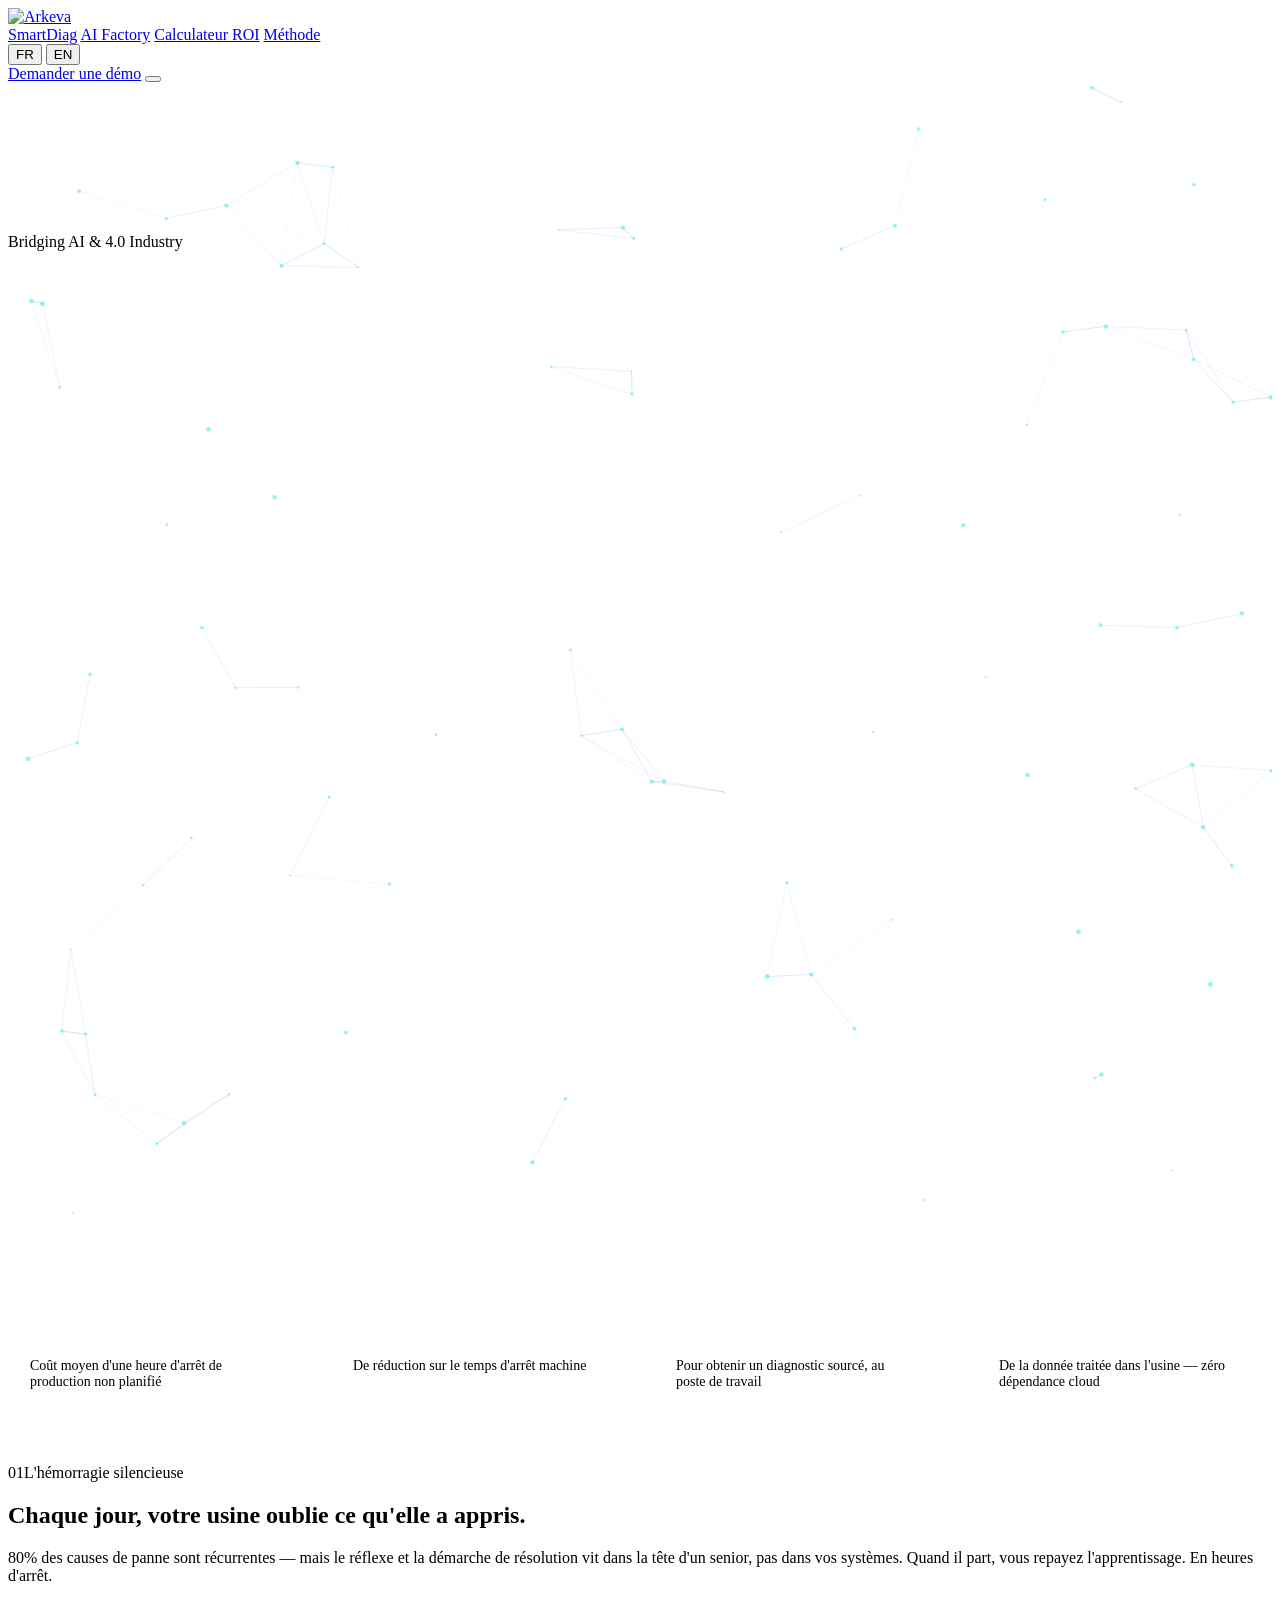
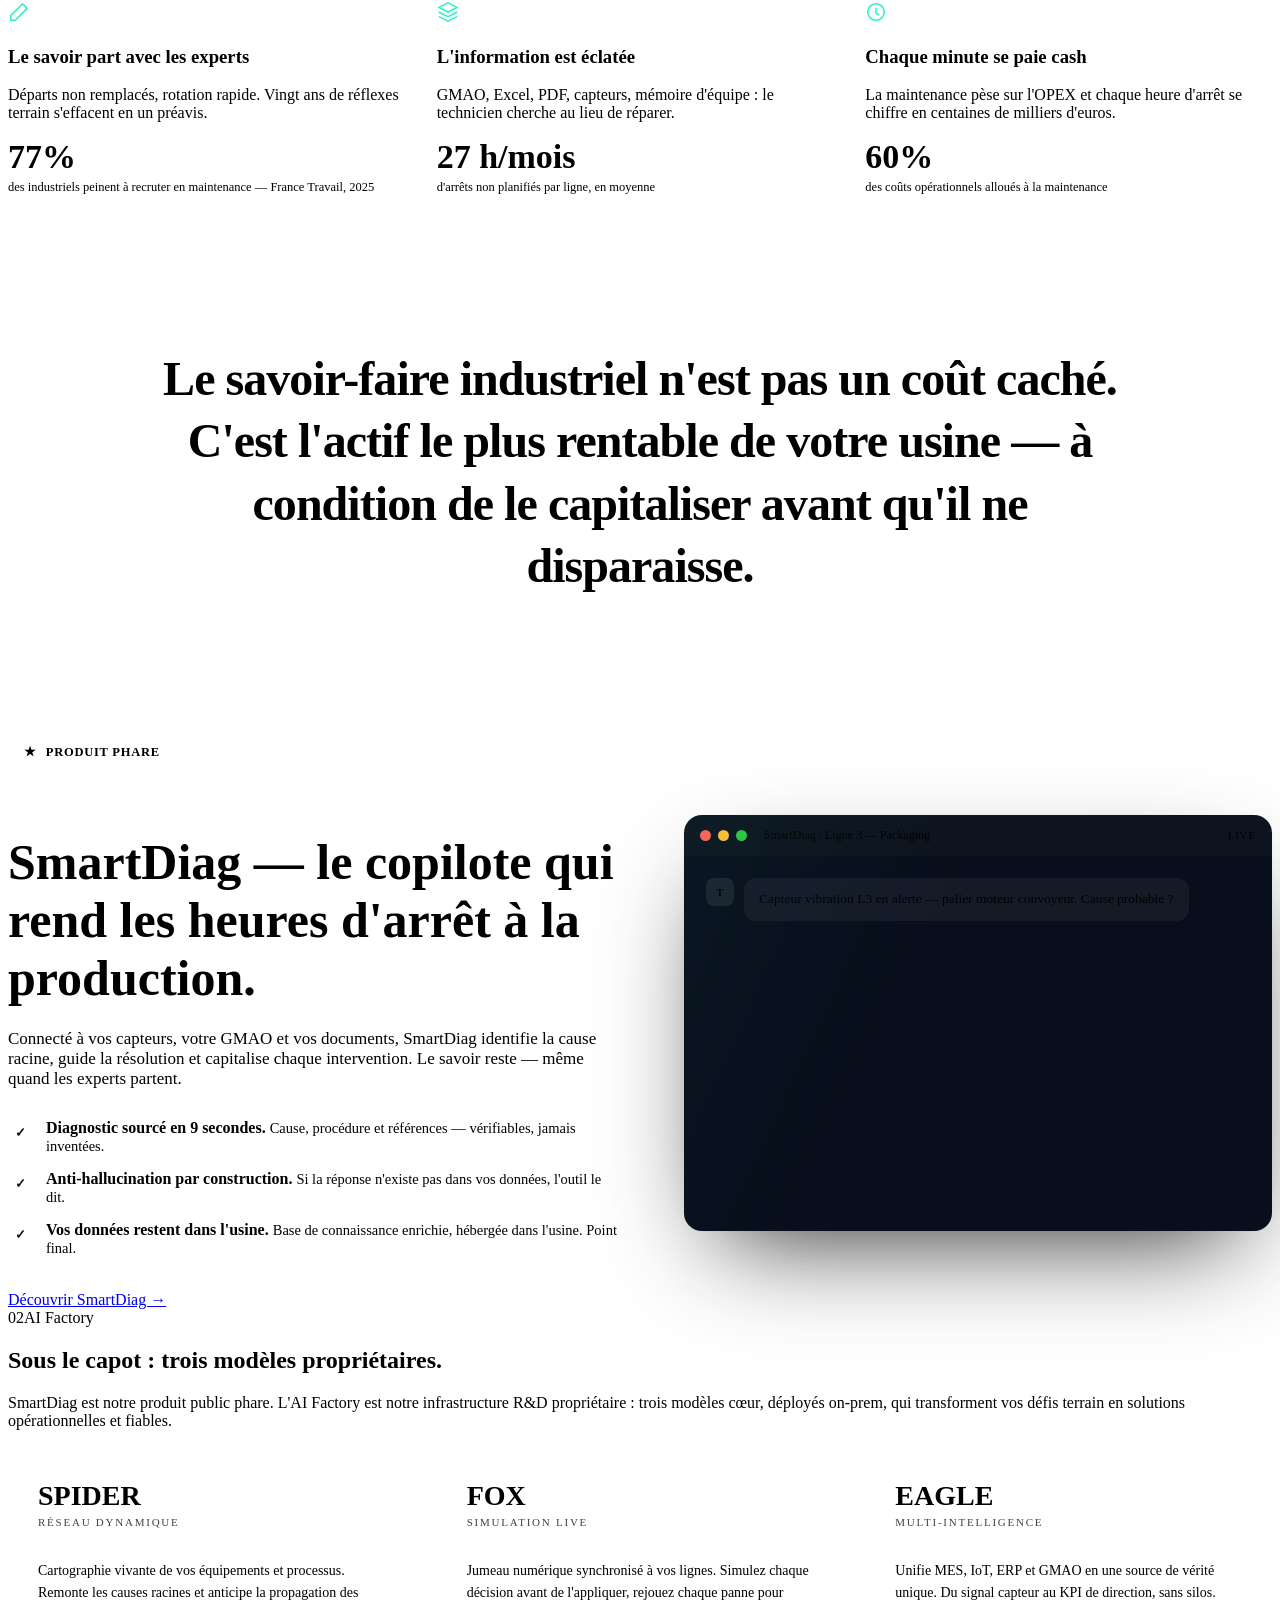
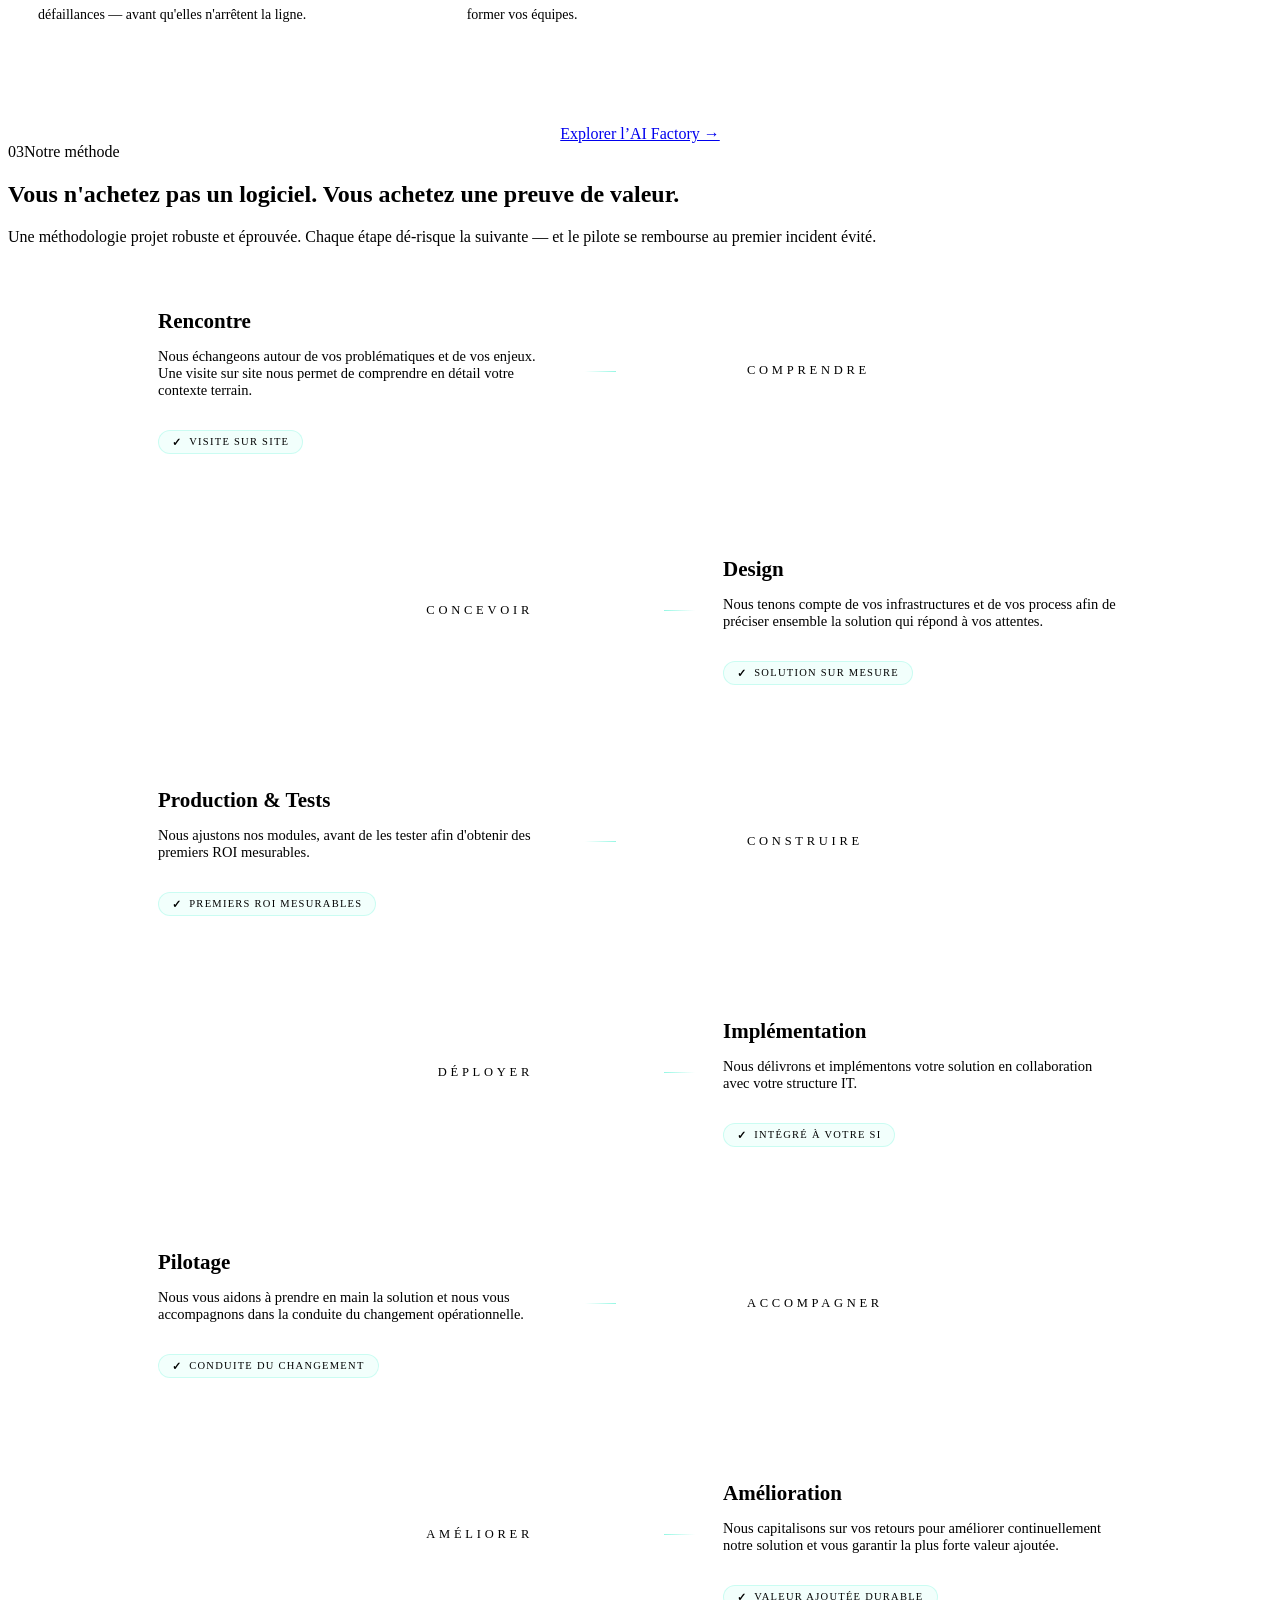
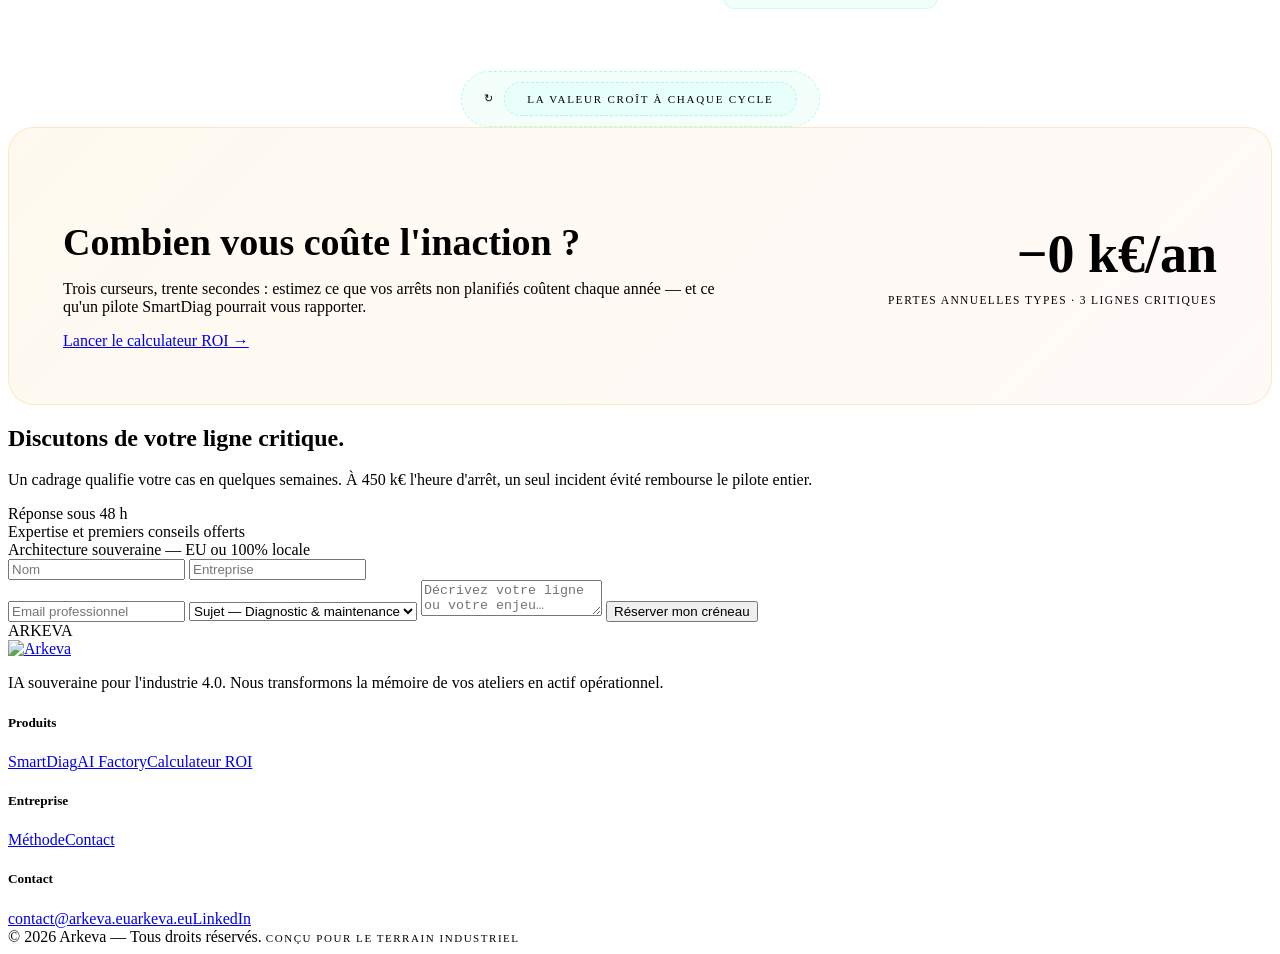
==== commit 0f774f3b: "Add files via upload" ====
--- a/index.html
+++ b/index.html
@@ -1,737 +1,691 @@
 <!DOCTYPE html>
-<html lang="en">
-
+<html lang="fr">
 <head>
-    <meta charset="UTF-8">
-    <meta name="viewport" content="width=device-width, initial-scale=1.0">
-    <meta name="author" content="Arkeva Team">
-    <meta name="robots" content="index, follow">
-    <meta name="google-site-verification" content="FoBKbVZRfghzwf1db7V9hT816Ma-8KQy6gWy5eNt-Kc" />
-
-
-    <title>Arkeva | Bridging AI and 4.0 Industry</title>
-    <meta property="og:title" content="Arkeva | Bridging AI and 4.0 Industry">
-    <meta property="og:description"
-        content="Arkeva provides cutting-edge AI-driven solutions to optimize industrial operations and decision-making.">
-    <meta property="og:image" content="https://arkeva.eu/media/logo/arkeva%20logo.png">
-    <meta property="og:url" content="https://arkeva.eu/">
-    <meta property="og:type" content="website">
-    <meta property="og:site_name" content="Arkeva" />
-
-
-
-
-    <meta name="description"
-        content="Arkeva develops AI-driven technology to enhance decision-making and drive industrial excellence with strategic, multi-intelligence insights.">
-    <meta name="keywords"
-        content="Arkeva, Arkevia, akervia, AI-driven solutions, industrial technology, predictive maintenance, warehouse optimization, advanced analytics, multi-intelligence insights">
-
-    <!-- RICH RESULTS -->
-    <script type="application/ld+json">
-        {
-          "@context": "https://schema.org",
-          "@type": "Organization",
-          "name": "Arkeva",
-          "alternateName": ["Arkeva consultancy"],
-          "url": "https://arkeva.eu/",
-          "logo": "https://arkeva.eu/media/logo/arkeva%20logo.png",
-          "description": "Arkeva provides AI-driven technology solutions for industrial excellence.",
-          "sameAs": [
-            "https://www.linkedin.com/company/arkéva"
-          ],
-          "contactPoint": {
-            "@type": "ContactPoint",
-            "url": "https://arkeva.eu/contact",
-            "contactType": "customer service",
-            "availableLanguage": ["English", "French"]
-          },
-          "founder": {
-            "@type": "Person",
-            "name": "Jean-Baptiste Tachoires"
-          }
+<!-- Google Tag Manager -->
+<script>(function(w,d,s,l,i){w[l]=w[l]||[];w[l].push({'gtm.start':
+new Date().getTime(),event:'gtm.js'});var f=d.getElementsByTagName(s)[0],
+j=d.createElement(s),dl=l!='dataLayer'?'&l='+l:'';j.async=true;j.src=
+'https://www.googletagmanager.com/gtm.js?id='+i+dl;f.parentNode.insertBefore(j,f);
+})(window,document,'script','dataLayer','GTM-PPCR9PBT');</script>
+<!-- End Google Tag Manager -->
+<meta charset="UTF-8" />
+<meta name="viewport" content="width=device-width, initial-scale=1.0" />
+<title>Arkeva — Bridging AI & 4.0 Industry</title>
+<meta name="description" content="At Arkeva, we develop pioneering technology to enhance operational decision-making and drive industrial excellence through AI-driven innovations. Our state-of-the-art AI products merge information from multi-intelligence sources to provide industries with strategic insights, ensuring a more efficient operating environment.​" />
+<link rel="preconnect" href="https://fonts.googleapis.com">
+<link rel="preconnect" href="https://fonts.gstatic.com" crossorigin>
+<link href="https://fonts.googleapis.com/css2?family=Space+Grotesk:wght@400;500;600;700&family=Inter:wght@400;500;600;700&family=IBM+Plex+Mono:wght@400;500;600&family=Sora:wght@600;700;800&display=swap" rel="stylesheet">
+<link rel="icon" type="image/png" href="assets/favicon.png" />
+<link rel="apple-touch-icon" href="assets/favicon.png" />
+<link rel="stylesheet" href="assets/arkeva.css">
+<style>
+/* ---------- HERO ---------- */
+.hero{min-height:100vh;display:flex;align-items:center;position:relative;overflow:hidden;padding:150px 0 80px}
+#net{position:absolute;inset:0;width:100%;height:100%;z-index:0}
+.hero::after{content:"";position:absolute;inset:0;background:radial-gradient(ellipse 70% 60% at 72% 30%,rgba(43,240,201,.08),transparent 60%),radial-gradient(ellipse 60% 50% at 12% 85%,rgba(156,124,255,.09),transparent 60%),linear-gradient(180deg,transparent 70%,var(--bg) 100%);z-index:1;pointer-events:none}
+.hero .wrap{position:relative;z-index:2;max-width:1000px}
+.hero h1{font-size:clamp(42px,7.4vw,92px);font-weight:700;margin-bottom:28px}
+.hero h1 .line{display:block;overflow:hidden;padding-bottom:.08em;margin-bottom:-.08em}
+.hero h1 .line span{display:inline-block;transform:translateY(110%);animation:rise 1s var(--ease) forwards}
+.hero h1 .line:nth-child(2) span{animation-delay:.12s}
+.hero h1 .line:nth-child(3) span{animation-delay:.24s}
+@keyframes rise{to{transform:translateY(0)}}
+.hero p.lead{font-size:clamp(17px,2vw,21px);color:var(--muted);max-width:660px;margin-bottom:40px;opacity:0;animation:fadeUp 1s .5s var(--ease) forwards}
+.hero-cta{display:flex;gap:16px;flex-wrap:wrap;opacity:0;animation:fadeUp 1s .65s var(--ease) forwards}
+@keyframes fadeUp{from{opacity:0;transform:translateY(22px)}to{opacity:1;transform:translateY(0)}}
+/* live loss ticker */
+.loss{margin-top:54px;display:inline-flex;align-items:center;gap:18px;background:rgba(255,178,36,.05);border:1px solid rgba(255,178,36,.22);border-radius:14px;padding:14px 22px;opacity:0;animation:fadeUp 1s .85s var(--ease) forwards;flex-wrap:wrap}
+.loss .pulse{width:9px;height:9px;border-radius:50%;background:var(--amber);box-shadow:0 0 0 4px rgba(255,178,36,.18);animation:pulse 1.6s infinite;flex:0 0 auto}
+.loss .lt{font-size:13px;color:var(--muted);max-width:330px;line-height:1.45}
+.loss .lv{font-family:var(--font-m);font-weight:600;font-size:clamp(20px,2.6vw,30px);color:var(--amber);font-variant-numeric:tabular-nums;letter-spacing:-.01em}
+.trust{margin-top:56px;opacity:0;animation:fadeUp 1s 1s var(--ease) forwards}
+.trust .label{font-family:var(--font-m);font-size:11px;letter-spacing:.2em;text-transform:uppercase;color:var(--faint);margin-bottom:18px}
+/* ---------- STATS ---------- */
+.stats{padding:74px 0;border-top:1px solid var(--line);border-bottom:1px solid var(--line);background:var(--bg2)}
+.stats-grid{display:grid;grid-template-columns:repeat(4,1fr);gap:28px}
+.stat{position:relative;padding-left:22px}
+.stat::before{content:"";position:absolute;left:0;top:6px;bottom:6px;width:2px;background:var(--grad);opacity:.5;border-radius:2px}
+.stat .num{font-family:var(--font-d);font-weight:700;font-size:clamp(34px,4.5vw,54px);line-height:1;background:var(--grad);-webkit-background-clip:text;background-clip:text;-webkit-text-fill-color:transparent}
+.stat .lbl{color:var(--muted);font-size:14px;margin-top:12px;max-width:240px}
+/* ---------- CONSTAT ---------- */
+.prob-grid{display:grid;grid-template-columns:repeat(3,1fr);gap:22px}
+.prob .big{font-family:var(--font-d);font-weight:700;font-size:34px;color:var(--amber);margin-top:18px;line-height:1}
+.prob .src{font-size:12.5px;color:var(--faint);margin-top:6px}
+/* ---------- MANIFESTO ---------- */
+.manifesto{padding:140px 0;text-align:center}
+.manifesto p{font-family:var(--font-d);font-weight:600;font-size:clamp(26px,4vw,48px);line-height:1.3;letter-spacing:-.02em;max-width:1000px;margin:0 auto}
+.manifesto .w{opacity:.22;transition:opacity .5s var(--ease), color .5s}
+.manifesto .w.on{opacity:1}
+.manifesto .hl.on{color:var(--teal)}
+.manifesto .hl2.on{color:var(--amber)}
+/* ---------- SMARTDIAG FLAGSHIP ---------- */
+.flag-grid{display:grid;grid-template-columns:1.02fr .98fr;gap:64px;align-items:center}
+.flag-badge{display:inline-flex;align-items:center;gap:9px;background:var(--grad-soft);border:1px solid var(--line2);border-radius:30px;padding:7px 16px;font-size:12.5px;font-weight:600;color:var(--teal);margin-bottom:24px;font-family:var(--font-m);letter-spacing:.06em}
+.flag-grid h2{font-size:clamp(30px,4.4vw,50px);margin-bottom:22px}
+.flag-grid > div > p{color:var(--muted);font-size:17px;margin-bottom:30px}
+.flag-feats{display:grid;gap:15px;margin-bottom:34px}
+.flag-feats .ff{display:flex;gap:14px;align-items:flex-start}
+.flag-feats .ff .chk{flex:0 0 auto;width:24px;height:24px;border-radius:7px;background:var(--grad);display:flex;align-items:center;justify-content:center;color:#04121a;font-weight:700;font-size:13px;margin-top:2px}
+.flag-feats .ff b{font-weight:600}
+.flag-feats .ff span{color:var(--muted);font-size:14.5px}
+.mock{background:#080E1B;border:1px solid var(--line2);border-radius:18px;overflow:hidden;box-shadow:0 40px 100px -36px rgba(0,0,0,.85), 0 0 0 1px rgba(43,240,201,.05);position:relative}
+.mock::before{content:"";position:absolute;inset:0;background:linear-gradient(115deg,rgba(43,240,201,.04),transparent 40%);pointer-events:none}
+.mock-top{display:flex;align-items:center;gap:7px;padding:13px 16px;border-bottom:1px solid var(--line);background:rgba(255,255,255,.02)}
+.mock-top i{width:11px;height:11px;border-radius:50%;display:block}
+.mock-top i:nth-child(1){background:#ff5f57}.mock-top i:nth-child(2){background:#febc2e}.mock-top i:nth-child(3){background:#28c840}
+.mock-top .t{margin-left:10px;font-size:12px;color:var(--faint);font-family:var(--font-m)}
+.mock-top .live{margin-left:auto;font-family:var(--font-m);font-size:10px;letter-spacing:.14em;color:var(--teal);display:flex;align-items:center;gap:6px}
+.mock-top .live::before{content:"";width:6px;height:6px;border-radius:50%;background:var(--teal);animation:pulse 1.6s infinite}
+.mock-body{padding:22px;min-height:320px}
+.chat-line{display:flex;gap:10px;margin-bottom:16px;opacity:0;transform:translateY(8px)}
+.chat-line.show{opacity:1;transform:none;transition:.5s var(--ease)}
+.chat-line .av{flex:0 0 auto;width:28px;height:28px;border-radius:8px;display:flex;align-items:center;justify-content:center;font-size:11px;font-weight:700;font-family:var(--font-m)}
+.chat-line.user .av{background:rgba(255,255,255,.08);color:var(--muted)}
+.chat-line.ai .av{background:var(--grad);color:#04121a}
+.chat-line .bubble{font-size:13.5px;line-height:1.55;padding:11px 15px;border-radius:12px;max-width:86%}
+.chat-line.user .bubble{background:rgba(255,255,255,.05)}
+.chat-line.ai .bubble{background:rgba(43,240,201,.07);border:1px solid rgba(43,240,201,.18)}
+.chat-line .bubble .src{display:block;margin-top:8px;font-size:11px;color:var(--teal);font-family:var(--font-m)}
+/* ---------- FACTORY ---------- */
+.models{display:grid;grid-template-columns:repeat(3,1fr);gap:22px}
+.model{background:linear-gradient(180deg,var(--surface2),var(--surface));border:1px solid var(--line);border-radius:var(--r);padding:34px 30px;position:relative;overflow:hidden;transition:.45s var(--ease)}
+.model:hover{transform:translateY(-6px);border-color:var(--line2)}
+.model .glow{position:absolute;width:230px;height:230px;border-radius:50%;filter:blur(85px);opacity:.28;top:-70px;right:-60px;transition:.5s}
+.model:hover .glow{opacity:.5}
+.model.spider{border-top:2px solid var(--teal)}.model.spider .glow{background:var(--teal)}
+.model.fox{border-top:2px solid var(--violet)}.model.fox .glow{background:var(--violet)}
+.model.eagle{border-top:2px solid var(--blue)}.model.eagle .glow{background:var(--blue)}
+.model .tag{font-family:var(--font-d);font-weight:700;font-size:28px;margin-bottom:4px;position:relative}
+.model.spider .tag{color:var(--teal)}.model.fox .tag{color:var(--violet)}.model.eagle .tag{color:var(--blue)}
+.model .role{font-family:var(--font-m);font-size:11px;letter-spacing:.16em;text-transform:uppercase;margin-bottom:16px;position:relative;opacity:.75}
+.model.spider .role{color:var(--teal)}.model.fox .role{color:var(--violet)}.model.eagle .role{color:var(--blue)}
+.model .mdesc{font-size:14px;color:var(--muted);line-height:1.6;position:relative;border-top:1px solid var(--line);padding-top:16px}
+.factory-cta{display:flex;gap:14px;justify-content:center;margin-top:50px;flex-wrap:wrap}
+/* ---------- MÉTHODE : parcours ---------- */
+.journey{position:relative;max-width:1020px;margin:0 auto}
+.jline{position:absolute;left:50%;top:24px;bottom:24px;width:2px;transform:translateX(-50%);background:linear-gradient(180deg,var(--teal),var(--blue) 50%,var(--violet));opacity:.3;border-radius:2px}
+.jstep{position:relative;display:grid;grid-template-columns:1fr 110px 1fr;align-items:center;margin-bottom:30px}
+.jstep:last-child{margin-bottom:0}
+.jnode{grid-column:2;grid-row:1;justify-self:center;width:48px;height:48px;border-radius:50%;background:var(--bg);border:1px solid var(--line2);display:flex;align-items:center;justify-content:center;font-family:var(--font-d);font-weight:700;font-size:18px;position:relative;z-index:2;transition:.6s var(--ease)}
+.jnode span{background:var(--grad);-webkit-background-clip:text;background-clip:text;-webkit-text-fill-color:transparent}
+.jstep.in .jnode{border-color:rgba(43,240,201,.55);box-shadow:0 0 0 7px rgba(43,240,201,.06),0 0 28px -6px rgba(43,240,201,.45)}
+.jcard{grid-column:1;grid-row:1;background:linear-gradient(180deg,var(--surface2),var(--surface));border:1px solid var(--line);border-radius:var(--r);padding:26px 28px;position:relative;transition:.45s var(--ease)}
+.jcard:hover{transform:translateY(-4px);border-color:var(--line2)}
+.jcard::after{content:"";position:absolute;top:50%;right:-31px;width:31px;height:1px;background:linear-gradient(90deg,transparent,rgba(43,240,201,.5))}
+.jstep.alt .jcard{grid-column:3}
+.jstep.alt .jcard::after{right:auto;left:-31px;background:linear-gradient(270deg,transparent,rgba(43,240,201,.5))}
+.jcard h3{font-size:21px;margin-bottom:8px}
+.jcard p{font-size:14.5px;color:var(--muted)}
+.jkick{display:none;font-family:var(--font-m);font-size:11px;letter-spacing:.22em;color:var(--teal);margin-bottom:10px}
+.jtag{display:inline-flex;align-items:center;gap:7px;margin-top:16px;font-family:var(--font-m);font-size:10.5px;font-weight:500;letter-spacing:.12em;text-transform:uppercase;color:var(--teal);background:rgba(43,240,201,.06);border:1px solid rgba(43,240,201,.2);border-radius:20px;padding:5px 13px}
+.jtag::before{content:"✓";font-weight:700}
+.jverb{grid-column:3;grid-row:1;font-family:var(--font-m);font-size:12.5px;letter-spacing:.3em;color:var(--faint);display:flex;align-items:center;gap:16px;transition:color .5s}
+.jverb::before{content:"";width:36px;height:1px;background:var(--line3);flex:0 0 auto}
+.jstep.alt .jverb{grid-column:1;justify-self:end;flex-direction:row-reverse}
+.jstep:hover .jverb{color:var(--teal)}
+.jend{display:flex;justify-content:center;margin-top:36px;position:relative;z-index:2}
+.jend span{display:inline-flex;align-items:center;gap:10px;font-family:var(--font-m);font-size:11px;letter-spacing:.16em;text-transform:uppercase;color:var(--teal);background:rgba(43,240,201,.05);border:1px dashed rgba(43,240,201,.35);border-radius:30px;padding:10px 22px}
+/* ---------- ROI TEASER ---------- */
+.roiteaser{background:linear-gradient(135deg,rgba(255,178,36,.07),rgba(255,122,69,.04));border:1px solid rgba(255,178,36,.25);border-radius:26px;padding:54px;display:grid;grid-template-columns:1.2fr .8fr;gap:44px;align-items:center;position:relative;overflow:hidden}
+.roiteaser::before{content:"";position:absolute;width:400px;height:400px;border-radius:50%;background:var(--amber);filter:blur(150px);opacity:.1;top:-150px;right:-80px}
+.roiteaser h3{font-size:clamp(24px,3.2vw,38px);margin-bottom:14px}
+.roiteaser p{color:var(--muted);font-size:16px}
+.roiteaser .rt-num{font-family:var(--font-m);font-size:clamp(34px,4.5vw,54px);font-weight:600;color:var(--amber);text-align:right;font-variant-numeric:tabular-nums;line-height:1.1}
+.roiteaser .rt-cap{font-family:var(--font-m);font-size:11.5px;letter-spacing:.12em;text-transform:uppercase;color:var(--faint);text-align:right;margin-top:10px}
+.roiteaser .btn{margin-top:26px}
+/* ---------- TEAM ---------- */
+.team-grid{display:grid;grid-template-columns:repeat(5,1fr);gap:18px}
+.member{text-align:center;transition:.4s}
+.member .ph{width:100%;aspect-ratio:1;border-radius:16px;background:var(--surface2);border:1px solid var(--line);display:flex;align-items:center;justify-content:center;font-family:var(--font-d);font-weight:700;font-size:34px;margin-bottom:16px;position:relative;overflow:hidden;transition:.4s var(--ease)}
+.member .ph::after{content:"";position:absolute;inset:0;background:var(--grad);opacity:0;transition:.4s}
+.member .ph span{position:relative;z-index:2;background:var(--grad);-webkit-background-clip:text;background-clip:text;-webkit-text-fill-color:transparent}
+.member:hover .ph{transform:translateY(-5px) rotate(-1.5deg);border-color:var(--line2)}
+.member:hover .ph::after{opacity:.12}
+.member h4{font-size:16px;margin-bottom:3px}
+.member .rl{font-size:13px;color:var(--teal);margin-bottom:6px;font-family:var(--font-m)}
+.member .bio{font-size:12px;color:var(--faint);line-height:1.4}
+@media(max-width:980px){
+  .hero{display:block;min-height:auto;padding:120px 0 64px}
+  .hero .wrap{max-width:100%}
+  .hero h1{font-size:clamp(32px,8vw,56px)}
+  .hero-cta{flex-direction:column;align-items:stretch}
+  .hero-cta .btn{width:100%;justify-content:center}
+  .loss{width:100%;align-items:flex-start}
+  .loss .lt{max-width:none}
+  .stats-grid{grid-template-columns:repeat(2,1fr);gap:34px}
+  .prob-grid,.models{grid-template-columns:1fr}
+  .jline{left:23px;transform:none;top:10px;bottom:10px}
+  .jstep{grid-template-columns:46px 1fr;gap:16px;margin-bottom:20px;align-items:start}
+  .jnode{grid-column:1;width:46px;height:46px;margin-top:24px}
+  .jcard,.jstep.alt .jcard{grid-column:2}
+  .jcard::after,.jstep.alt .jcard::after{display:none}
+  .jverb{display:none}
+  .jkick{display:block}
+  .flag-grid{grid-template-columns:1fr;gap:40px}
+  .roiteaser{grid-template-columns:1fr;padding:36px 26px}
+  .roiteaser .rt-num,.roiteaser .rt-cap{text-align:left}
+  .team-grid{grid-template-columns:repeat(2,1fr)}
+}
+@media(max-width:520px){.team-grid{grid-template-columns:1fr}}
+</style>
+</head>
+<body>
+<!-- Google Tag Manager (noscript) -->
+<noscript><iframe src="https://www.googletagmanager.com/ns.html?id=GTM-PPCR9PBT"
+height="0" width="0" style="display:none;visibility:hidden"></iframe></noscript>
+<!-- End Google Tag Manager (noscript) -->
+<div id="pgbar"></div>
+
+<!-- ============ NAV ============ -->
+<header class="nav" id="nav">
+  <div class="nav-inner">
+    <a href="index.html" class="logo">
+      <img class="mark" src="assets/logo.png" alt="Arkeva" />
+      
+    </a>
+    <nav class="nav-links" id="navlinks">
+      <a href="smartdiag.html">SmartDiag</a>
+      <a href="ai-factory.html">AI Factory</a>
+      <a href="roi.html" data-fr="Calculateur ROI" data-en="ROI Calculator">Calculateur ROI</a>
+      <a href="index.html#approach" data-fr="Méthode" data-en="Method">Méthode</a>
+      <a href="index.html#team" data-fr="Équipe" data-en="Team" style="display:none">Équipe</a>
+    </nav>
+    <div class="nav-right">
+      <div class="lang-toggle">
+        <button data-lang="fr" class="active">FR</button>
+        <button data-lang="en">EN</button>
+      </div>
+      <a href="#contact" class="btn btn-primary" data-fr="Demander une démo" data-en="Request a demo">Demander une démo</a>
+      <button class="burger" id="burger" aria-label="Menu"><span></span><span></span><span></span></button>
+    </div>
+  </div>
+</header>
+
+<!-- ============ HERO ============ -->
+<section class="hero" id="top">
+  <canvas id="net"></canvas>
+  <div class="wrap">
+    <div class="hero-badge"><span class="dot"></span><span data-fr="Bridging AI & 4.0 Industry" data-en="Bridging AI & 4.0 Industry">Bridging AI & 4.0 Industry</span></div>
+    <h1>
+      <span class="line"><span data-fr="Votre savoir-faire" data-en="Your know-how">Votre connaissance terrain</span></span>
+      <span class="line"><span class="grad-text" data-fr="vaut des millions." data-en="is worth millions.">vaut des millions.</span></span>
+      <span class="line"><span data-fr="Capitalisez-le." data-en="Capture it.">Capitalisez-la.</span></span>
+    </h1>
+    <p class="lead" data-fr="Avec chaque processus, réflexe d'expert ou donnée capteur : Arkeva en fait une intelligence opérationnelle qui surveille, diagnostique, assiste et forme en continu — sans que vos données ne quittent l'usine."
+       data-en="Every process, every expert reflex, every sensor data: Arkeva turns them into operational intelligence that monitors, diagnoses, assists and trains continuously — without your data ever leaving the plant.">
+       Chaque panne résolue, chaque réflexe d'expert, chaque donnée capteur : Arkeva en fait une intelligence opérationnelle qui surveille etdiagnostique en continu — sans que vos données ne quittent l'usine.</p>
+    <div class="hero-cta">
+      <a href="#contact" class="btn btn-primary" data-fr="Réserver un pilote" data-en="Book a pilot">Réserver un pilote</a>
+      <a href="smartdiag.html" class="btn btn-ghost" data-fr="Découvrir SmartDiag →" data-en="Discover SmartDiag →">Découvrir SmartDiag →</a>
+    </div>
+    <div class="loss">
+      <span class="pulse"></span>
+      <div class="lt" data-fr="Coût potentiel des arrêts non planifiés sur une ligne critique depuis votre arrivée sur cette page&nbsp;:" data-en="Potential cost of unplanned downtime on one critical line since you opened this page:">Coût estimé des arrêts non planifiés sur une ligne critique depuis votre arrivée sur cette page&nbsp;:</div>
+      <div class="lv" id="lossval">0 €</div>
+    </div>
+    <div class="trust">
+      <div class="label" data-fr="Ils nous font confiance" data-en="Trusted by">Ils nous font confiance</div>
+      <div class="marquee">
+        <div class="marquee-track">
+          <img src="https://upload.wikimedia.org/wikipedia/fr/2/29/Logo_Orano.svg" alt="Orano" />
+          <img src="https://upload.wikimedia.org/wikipedia/commons/9/9b/Logo_Arts_et_M%C3%A9tiers.svg" alt="Arts &amp; Métiers" />
+          <img src="https://upload.wikimedia.org/wikipedia/commons/2/2b/Eli_Lilly_and_Company.svg" alt="Eli Lilly" />
+          <img src="https://upload.wikimedia.org/wikipedia/commons/c/c3/PwC_Company_Logo.svg" alt="PwC" />
+          <img src="https://www.wilco-ambitions.com/wp-content/uploads/2023/08/logo-wilco-white-change.png" alt="Wilco" />
+          <img src="https://upload.wikimedia.org/wikipedia/commons/5/5e/Bpifrance_logo.svg" alt="Bpifrance" />
+          <img src="https://upload.wikimedia.org/wikipedia/commons/1/1c/Alstom_logo.svg" alt="Alstom" />
+          <img src="assets/france-deeptech.svg" alt="France Deeptech" />
+          <img src="https://upload.wikimedia.org/wikipedia/fr/2/29/Logo_Orano.svg" alt="" aria-hidden="true" />
+          <img src="https://upload.wikimedia.org/wikipedia/commons/9/9b/Logo_Arts_et_M%C3%A9tiers.svg" alt="" aria-hidden="true" />
+          <img src="https://upload.wikimedia.org/wikipedia/commons/2/2b/Eli_Lilly_and_Company.svg" alt="" aria-hidden="true" />
+          <img src="https://upload.wikimedia.org/wikipedia/commons/c/c3/PwC_Company_Logo.svg" alt="" aria-hidden="true" />
+          <img src="https://www.wilco-ambitions.com/wp-content/uploads/2023/08/logo-wilco-white-change.png" alt="" aria-hidden="true" />
+          <img src="https://upload.wikimedia.org/wikipedia/commons/5/5e/Bpifrance_logo.svg" alt="" aria-hidden="true" />
+          <img src="https://upload.wikimedia.org/wikipedia/commons/1/1c/Alstom_logo.svg" alt="" aria-hidden="true" />
+          <img src="assets/france-deeptech.svg" alt="" aria-hidden="true" />
+        </div>
+      </div>
+    </div>
+  </div>
+</section>
+
+<!-- ============ STATS ============ -->
+<section class="stats">
+  <div class="wrap stats-grid">
+    <div class="stat reveal"><div class="num" data-count="450" data-suffix=" k€/h">0</div><div class="lbl" data-fr="Coût moyen d'une heure d'arrêt de production non planifié" data-en="Average cost of one hour of unplanned downtime">Coût moyen d'une heure d'arrêt de production non planifié</div></div>
+    <div class="stat reveal d1"><div class="num" data-count="40" data-prefix="+" data-suffix="%">0</div><div class="lbl" data-fr="d'efficacité sur vos processus critiques - testé sur le terrain" data-en="efficiency on your critical processes — field-tested">De réduction sur le temps d'arrêt machine</div></div>
+    <div class="stat reveal d2"><div class="num" data-count="9" data-suffix=" s">0</div><div class="lbl" data-fr="Pour obtenir un diagnostic sourcé, en corrélant votre SI complet" data-en="To get a sourced diagnosis, correlating your entire IS">Pour obtenir un diagnostic sourcé, au poste de travail</div></div>
+    <div class="stat reveal d3"><div class="num" data-count="100" data-suffix="%">0</div><div class="lbl" data-fr="De la donnée traitée dans l'usine — zéro dépendance cloud" data-en="Of data processed in-plant — zero cloud dependency">De la donnée traitée dans l'usine — zéro dépendance cloud</div></div>
+  </div>
+</section>
+
+<!-- ============ CONSTAT ============ -->
+<section class="sec gridbg" id="why">
+  <div class="wrap">
+    <div class="sec-head reveal">
+      <span class="eyebrow"><span class="idx">01</span><span data-fr="L'hémorragie silencieuse" data-en="The silent hemorrhage">L'hémorragie silencieuse</span></span>
+      <h2 data-fr="Chaque jour, votre usine oublie ce qu'elle a appris." data-en="Every day, your factory forgets what it learned.">Chaque jour, votre usine oublie ce qu'elle a appris.</h2>
+      <p data-fr="80% des causes de panne sont récurrentes — mais le réflexe et la démarche de résolution vit dans la tête d'un senior, pas dans vos systèmes. Quand il part, vous repayez l'apprentissage. En heures d'arrêt." data-en="80% of failure causes are recurring — but the reflex and the resolution method live in a senior's head, not in your systems. When they leave, you pay for the learning again. In downtime hours.">80% des causes de panne sont récurrentes — mais le réflexe et la démarche de résolution vit dans la tête d'un senior, pas dans vos systèmes. Quand il part, vous repayez l'apprentissage. En heures d'arrêt.</p>
+    </div>
+    <div class="prob-grid">
+      <div class="card ticks prob reveal">
+        <div class="ic"><svg width="22" height="22" viewBox="0 0 24 24" fill="none"><path d="M16 3l5 5-13 13H3v-5L16 3z" stroke="#2BF0C9" stroke-width="1.7" stroke-linejoin="round"/></svg></div>
+        <h3 data-fr="Le savoir part avec les experts" data-en="Knowledge leaves with the experts">Le savoir part avec les experts</h3>
+        <p data-fr="Départs non remplacés, rotation rapide. Vingt ans de réflexes terrain s'effacent en un préavis." data-en="Unfilled departures, fast rotation. Twenty years of field reflexes erased within one notice period.">Départs non remplacés, rotation rapide. Vingt ans de réflexes terrain s'effacent en un préavis.</p>
+        <div class="big">77%</div>
+        <p class="src" data-fr="des industriels peinent à recruter en maintenance — France Travail, 2025" data-en="of manufacturers struggle to recruit maintenance staff — France Travail, 2025">des industriels peinent à recruter en maintenance — France Travail, 2025</p>
+      </div>
+      <div class="card ticks prob reveal d1">
+        <div class="ic"><svg width="22" height="22" viewBox="0 0 24 24" fill="none"><path d="M12 2L2 7l10 5 10-5-10-5zM2 17l10 5 10-5M2 12l10 5 10-5" stroke="#2BF0C9" stroke-width="1.7" stroke-linejoin="round"/></svg></div>
+        <h3 data-fr="L'information est éclatée" data-en="Information is scattered">L'information est éclatée</h3>
+        <p data-fr="GMAO, Excel, PDF, capteurs, mémoire d'équipe : le technicien cherche au lieu de réparer." data-en="CMMS, Excel, PDFs, sensors, team memory: technicians search instead of fixing.">GMAO, Excel, PDF, capteurs, mémoire d'équipe : le technicien cherche au lieu de réparer.</p>
+        <div class="big">27 h/mois</div>
+        <p class="src" data-fr="d'arrêts non planifiés par ligne, en moyenne" data-en="of unplanned downtime per line, on average">d'arrêts non planifiés par ligne, en moyenne</p>
+      </div>
+      <div class="card ticks prob reveal d2">
+        <div class="ic"><svg width="22" height="22" viewBox="0 0 24 24" fill="none"><path d="M12 8v5l3 2M21 12a9 9 0 11-18 0 9 9 0 0118 0z" stroke="#2BF0C9" stroke-width="1.7" stroke-linecap="round"/></svg></div>
+        <h3 data-fr="Chaque minute se paie cash" data-en="Every minute is paid in cash">Chaque minute se paie cash</h3>
+        <p data-fr="La maintenance pèse sur l'OPEX. Vos lignes nécessitent une surveillance de chaque instant." data-en="Maintenance weighs on OPEX and every downtime hour costs hundreds of thousands of euros.">La maintenance pèse sur l'OPEX et chaque heure d'arrêt se chiffre en centaines de milliers d'euros.</p>
+        <div class="big">60%</div>
+        <p class="src" data-fr="des coûts opérationnels sont alloués à la maintenance" data-en="of operational costs allocated to maintenance">des coûts opérationnels alloués à la maintenance</p>
+      </div>
+    </div>
+  </div>
+</section>
+
+<!-- ============ MANIFESTO ============ -->
+<section class="manifesto sec-alt">
+  <div class="wrap">
+    <p id="manif"
+       data-fr="Le savoir-faire industriel n'est pas un coût caché. C'est <span class='hl'>l'actif le plus rentable</span> de votre usine — à condition de le <span class='hl'>capitaliser</span> avant qu'il ne <span class='hl2'>disparaisse</span>."
+       data-en="Industrial know-how is not a hidden cost. It is your factory's <span class='hl'>most profitable asset</span> — provided you <span class='hl'>capture it</span> before it <span class='hl2'>disappears</span>.">
+       Le savoir-faire industriel n'est pas un coût caché. C'est <span class="hl">l'actif le plus rentable</span> de votre usine — à condition de le <span class="hl">capitaliser</span> avant qu'il ne <span class="hl2">disparaisse</span>.</p>
+  </div>
+</section>
+
+<!-- ============ SMARTDIAG ============ -->
+<section class="sec" id="smartdiag">
+  <div class="wrap">
+    <div class="flag-grid">
+      <div class="reveal">
+        <div class="flag-badge">★ <span data-fr="NOTRE PRODUIT PHARE" data-en="OUR FLAGSHIP PRODUCT">PRODUIT PHARE</span></div>
+        <h2><span class="grad-text">SmartDiag</span><span data-fr=" — le copilote qui réduit la charge mentale opérationnelle" data-en=" — the copilot that reduces operational mental load."> — le copilote qui rend les heures d'arrêt à la production.</span></h2>
+        <p data-fr="Connecté à vos capteurs, votre GMAO et vos documents, SmartDiag identifie la cause racine, guide la résolution et capitalise chaque intervention. Le savoir reste — même quand les experts partent."
+           data-en="Connected to your sensors, CMMS and documents, SmartDiag identifies the root cause, guides resolution and captures every intervention. Knowledge stays — even when experts leave.">Connecté à vos capteurs, votre GMAO et vos documents, SmartDiag identifie la cause racine, guide la résolution et capitalise chaque intervention. Le savoir reste — même quand les experts partent.</p>
+        <div class="flag-feats">
+          <div class="ff"><div class="chk">✓</div><div><b data-fr="Surveillance continue et diagnostic sourcé en quelques secondes." data-en="Continuous monitoring and sourced diagnosis in seconds.">Diagnostic sourcé en 9 secondes.</b> <span data-fr="" data-en="">Cause, procédure et références — vérifiables, jamais inventées.</span></div></div>
+          <div class="ff"><div class="chk">✓</div><div><b data-fr="Une plateforme pour l'ensemble du processus" data-en="One platform for the entire process.">Anti-hallucination par construction.</b> <span data-fr="" data-en="">Si la réponse n'existe pas dans vos données, l'outil le dit.</span></div></div>
+          <div class="ff"><div class="chk">✓</div><div><b data-fr="Vos données restent dans l'usine." data-en="Your data stays inside the plant.">Vos données restent dans l'usine.</b> <span data-fr="" data-en="">Base de connaissance enrichie, hébergée dans l'usine. Point final.</span></div></div>
+        </div>
+        <a href="smartdiag.html" class="btn btn-primary" data-fr="Découvrir SmartDiag →" data-en="Explore SmartDiag →">Découvrir SmartDiag →</a>
+      </div>
+      <div class="reveal d1">
+        <div class="mock">
+          <div class="mock-top"><i></i><i></i><i></i><span class="t">SmartDiag · Ligne 3 — Packaging</span><span class="live">LIVE</span></div>
+          <div class="mock-body" id="chat"></div>
+        </div>
+      </div>
+    </div>
+  </div>
+</section>
+
+<!-- ============ AI FACTORY ============ -->
+<section class="sec sec-alt gridbg" id="factory">
+  <div class="wrap">
+    <div class="sec-head center reveal">
+      <span class="eyebrow"><span class="idx">02</span><span data-fr="AI Factory" data-en="AI Factory">AI Factory</span></span>
+      <h2 data-fr="Sous le capot : trois modèles propriétaires." data-en="Under the hood: three proprietary models.">Sous le capot : trois modèles propriétaires.</h2>
+      <p data-fr="SmartDiag est notre produit public phare. L'AI Factory est notre infrastructure R&D propriétaire : trois modèles cœur, déployés on-prem, qui transforment vos défis terrain en solutions opérationnelles et fiables." data-en="SmartDiag is our flagship public product. The AI Factory is our proprietary R&D infrastructure: three core models, deployed on-prem, that transform your field challenges into operational and reliable AI solutions.">SmartDiag est notre produit public phare. L'AI Factory est notre infrastructure R&D propriétaire : trois modèles cœur, déployés on-prem, qui transforment vos défis terrain en solutions opérationnelles et fiables.</p>
+    </div>
+    <div class="models">
+      <div class="model spider reveal"><div class="glow"></div>
+        <div class="tag">SPIDER</div>
+        <div class="role" data-fr="Réseau dynamique" data-en="Dynamic network">Réseau dynamique</div>
+        <p class="mdesc" data-fr="Cartographie vivante de vos équipements et processus. Remonte les causes racines et anticipe la propagation des défaillances — avant qu'elles n'arrêtent la ligne." data-en="A living map of your equipment and processes. Traces root causes and anticipates failure propagation — before it stops the line.">Cartographie vivante de vos équipements et processus. Remonte les causes racines et anticipe la propagation des défaillances — avant qu'elles n'arrêtent la ligne.</p>
+      </div>
+      <div class="model fox reveal d1"><div class="glow"></div>
+        <div class="tag">FOX</div>
+        <div class="role" data-fr="Simulation live" data-en="Live simulation">Simulation live</div>
+        <p class="mdesc" data-fr="Jumeau numérique synchronisé à vos lignes. Simulez chaque décision avant de l'appliquer, rejouez chaque panne pour former vos équipes." data-en="A digital twin synced to your lines. Simulate every decision before applying it, replay every failure to train your teams.">Jumeau numérique synchronisé à vos lignes. Simulez chaque décision avant de l'appliquer, rejouez chaque panne pour former vos équipes.</p>
+      </div>
+      <div class="model eagle reveal d2"><div class="glow"></div>
+        <div class="tag">EAGLE</div>
+        <div class="role" data-fr="Multi-intelligence" data-en="Multi-intelligence">Multi-intelligence</div>
+        <p class="mdesc" data-fr="Unifie MES, IoT, ERP et GMAO en une source de vérité unique. Du signal capteur au KPI de direction, sans silos." data-en="Unifies MES, IoT, ERP and CMMS into a single source of truth. From sensor signal to executive KPI, without silos.">Unifie MES, IoT, ERP et GMAO en une source de vérité unique. Du signal capteur au KPI de direction, sans silos.</p>
+      </div>
+    </div>
+    <div class="factory-cta reveal">
+      <a href="ai-factory.html" class="btn btn-primary" data-fr="Explorer l’AI Factory →" data-en="Explore the AI Factory →">Explorer l’AI Factory →</a>
+    </div>
+  </div>
+</section>
+
+<!-- ============ MÉTHODE ============ -->
+<section class="sec" id="approach">
+  <div class="wrap">
+    <div class="sec-head center reveal">
+      <span class="eyebrow"><span class="idx">03</span><span data-fr="Notre méthode" data-en="Our method">Notre méthode</span></span>
+      <h2 data-fr="Vous n'achetez pas un logiciel, mais une preuve de valeur." data-en="You don't buy software. You buy proof of value.">Vous n'achetez pas un logiciel. Vous achetez une preuve de valeur.</h2>
+      <p data-fr="Une méthodologie projet robuste et éprouvée. Chaque étape dé-risque la suivante — et le pilote se rembourse dès le premier incident évité." data-en="A robust and proven project methodology. Each step de-risks the next — and the pilot pays for itself with the first avoided incident.">Une méthodologie projet robuste et éprouvée. Chaque étape dé-risque la suivante — et le pilote se rembourse au premier incident évité.</p>
+    </div>
+    <div class="journey">
+      <div class="jline" aria-hidden="true"></div>
+
+      <div class="jstep reveal">
+        <div class="jcard ticks">
+          <div class="jkick" data-fr="ÉCOUTER" data-en="LISTEN">ÉCOUTER</div>
+          <h3 data-fr="Rencontre" data-en="First meeting">Rencontre</h3>
+          <p data-fr="Nous échangeons autour de vos problématiques et de vos enjeux. Une visite sur site nous permet de comprendre en détail votre contexte terrain." data-en="We discuss your problems and challenges. An on-site visit lets us understand your field context in detail.">Nous échangeons autour de vos problématiques et de vos enjeux. Une visite sur site nous permet de comprendre en détail votre contexte terrain.</p>
+          <div class="jtag" data-fr="Visite sur site" data-en="On-site visit">Visite sur site</div>
+        </div>
+        <div class="jnode"><span>1</span></div>
+        <div class="jverb" data-fr="COMPRENDRE" data-en="UNDERSTAND">COMPRENDRE</div>
+      </div>
+
+      <div class="jstep alt reveal">
+        <div class="jcard ticks">
+          <div class="jkick" data-fr="CONCEVOIR" data-en="DESIGN">CONCEVOIR</div>
+          <h3>Design</h3>
+          <p data-fr="Nous tenons compte de vos infrastructures et de vos process afin de préciser ensemble la solution qui répond à vos attentes." data-en="We take your infrastructure and processes into account to define together the solution that meets your expectations.">Nous tenons compte de vos infrastructures et de vos process afin de préciser ensemble la solution qui répond à vos attentes.</p>
+          <div class="jtag" data-fr="Solution sur mesure" data-en="Tailored solution">Solution sur mesure</div>
+        </div>
+        <div class="jnode"><span>2</span></div>
+        <div class="jverb" data-fr="CONCEVOIR" data-en="DESIGN">CONCEVOIR</div>
+      </div>
+
+      <div class="jstep reveal">
+        <div class="jcard ticks">
+          <div class="jkick" data-fr="CONSTRUIRE" data-en="BUILD">CONSTRUIRE</div>
+          <h3 data-fr="Production & Tests" data-en="Production & Testing">Production & Tests</h3>
+          <p data-fr="Nous ajustons nos modules, avant de les tester afin d'obtenir des premiers ROI mesurables." data-en="We fine-tune our modules, then test them to obtain the first measurable ROI.">Nous ajustons nos modules, avant de les tester afin d'obtenir des premiers ROI mesurables.</p>
+          <div class="jtag" data-fr="Premiers ROI mesurables" data-en="First measurable ROI">Premiers ROI mesurables</div>
+        </div>
+        <div class="jnode"><span>3</span></div>
+        <div class="jverb" data-fr="CONSTRUIRE" data-en="BUILD">CONSTRUIRE</div>
+      </div>
+
+      <div class="jstep alt reveal">
+        <div class="jcard ticks">
+          <div class="jkick" data-fr="DÉPLOYER" data-en="DEPLOY">DÉPLOYER</div>
+          <h3 data-fr="Implémentation" data-en="Implementation">Implémentation</h3>
+          <p data-fr="Nous délivrons et implémentons votre solution en collaboration avec votre structure IT." data-en="We deliver and implement your solution in collaboration with your IT organization.">Nous délivrons et implémentons votre solution en collaboration avec votre structure IT.</p>
+          <div class="jtag" data-fr="Intégré à votre SI" data-en="Integrated with your IT">Intégré à votre SI</div>
+        </div>
+        <div class="jnode"><span>4</span></div>
+        <div class="jverb" data-fr="DÉPLOYER" data-en="DEPLOY">DÉPLOYER</div>
+      </div>
+
+      <div class="jstep reveal">
+        <div class="jcard ticks">
+          <div class="jkick" data-fr="ACCOMPAGNER" data-en="SUPPORT">ACCOMPAGNER</div>
+          <h3 data-fr="Pilotage" data-en="Adoption">Pilotage</h3>
+          <p data-fr="Nous vous aidons à prendre en main la solution et nous vous accompagnons dans la conduite du changement opérationnelle." data-en="We help you take ownership of the solution and support you through operational change management.">Nous vous aidons à prendre en main la solution et nous vous accompagnons dans la conduite du changement opérationnelle.</p>
+          <div class="jtag" data-fr="Conduite du changement" data-en="Change management">Conduite du changement</div>
+        </div>
+        <div class="jnode"><span>5</span></div>
+        <div class="jverb" data-fr="ACCOMPAGNER" data-en="SUPPORT">ACCOMPAGNER</div>
+      </div>
+
+      <div class="jstep alt reveal">
+        <div class="jcard ticks">
+          <div class="jkick" data-fr="AMÉLIORER" data-en="IMPROVE">AMÉLIORER</div>
+          <h3 data-fr="Amélioration" data-en="Improvement">Amélioration</h3>
+          <p data-fr="Nous capitalisons sur vos retours pour améliorer continuellement notre solution et vous garantir la plus forte valeur ajoutée." data-en="We build on your feedback to continuously improve our solution and guarantee you the highest added value.">Nous capitalisons sur vos retours pour améliorer continuellement notre solution et vous garantir la plus forte valeur ajoutée.</p>
+          <div class="jtag" data-fr="Valeur ajoutée durable" data-en="Lasting added value">Valeur ajoutée durable</div>
+        </div>
+        <div class="jnode"><span>6</span></div>
+        <div class="jverb" data-fr="AMÉLIORER" data-en="IMPROVE">AMÉLIORER</div>
+      </div>
+
+      <div class="jend reveal"><span>↻ <span data-fr="Itération par module garantissant un passage à l'échelle réussi" data-en="Module-by-module iteration ensuring a successful scale-up">La valeur croît à chaque cycle</span></span></div>
+    </div>
+  </div>
+</section>
+
+<!-- ============ ROI TEASER ============ -->
+<section class="sec" style="padding-top:0">
+  <div class="wrap">
+    <div class="roiteaser reveal">
+      <div>
+        <h3 data-fr="Combien vous coûte l'inaction ?" data-en="What is inaction costing you?">Combien vous coûte l'inaction ?</h3>
+        <p data-fr="Les calculs sont simples et le retour sur investissement sans appel - estimez ce qu'un pilote SmartDiag pourrait vous rapporter." data-en="The math is simple and the return on investment undeniable — estimate what a SmartDiag pilot could bring you.">Trois curseurs, trente secondes : estimez ce que vos arrêts non planifiés coûtent chaque année — et ce qu'un pilote SmartDiag pourrait vous rapporter.</p>
+        <a href="roi.html" class="btn btn-amber" data-fr="Lancer le calculateur ROI →" data-en="Launch the ROI calculator →">Lancer le calculateur ROI →</a>
+      </div>
+      <div>
+        <div class="rt-num" data-count="4860" data-prefix="−" data-suffix=" k€/an">−0 k€/an</div>
+        <div class="rt-cap" data-fr="Pertes annuelles types · 3 lignes critiques" data-en="Typical annual losses · 3 critical lines">Pertes annuelles types · 3 lignes critiques</div>
+      </div>
+    </div>
+  </div>
+</section>
+
+<!-- ============ TEAM (masqué) ============ -->
+<section class="sec sec-alt" id="team" style="display:none">
+  <div class="wrap">
+    <div class="sec-head center reveal">
+      <span class="eyebrow"><span class="idx">04</span><span data-fr="L'équipe" data-en="The team">L'équipe</span></span>
+      <h2 data-fr="Une équipe qui connaît l'odeur de l'atelier." data-en="Engineers who know what a workshop smells like.">Une équipe qui connaît l'odeur de l'atelier.</h2>
+      <p data-fr="Parce que la transformation en profondeur vient avant tout du terrain." data-en="Because deep transformation starts with the ground reality.">Parce que la transformation en profondeur vient avant tout du terrain.</p>
+    </div>
+    <div class="team-grid">
+      <div class="member reveal"><div class="ph"><span>JB</span></div><h4>Jean-Baptiste Tachoires</h4><div class="rl">CEO</div><p class="bio" data-fr="Fondateur d'une société de conseil. 19 missions industrielles. Ingénieur Arts & Métiers." data-en="Founded a consulting firm. 19 industrial missions. Arts & Métiers engineer.">Fondateur d'une société de conseil. 19 missions industrielles. Ingénieur Arts & Métiers.</p></div>
+      <div class="member reveal d1"><div class="ph"><span>AB</span></div><h4>Adam Ben-Hellal</h4><div class="rl">Head of Product</div><p class="bio" data-fr="Analyste industriel sur les enjeux de maintenance chez Lilly France." data-en="Industrial analyst on maintenance issues at Lilly France.">Analyste industriel sur les enjeux de maintenance chez Lilly France.</p></div>
+      <div class="member reveal d2"><div class="ph"><span>AB</span></div><h4>Allan Boillaud</h4><div class="rl">Head of Sales</div><p class="bio" data-fr="Développement d'activités techniques chez Innovateam." data-en="Technical business development at Innovateam.">Développement d'activités techniques chez Innovateam.</p></div>
+      <div class="member reveal d3"><div class="ph"><span>PV</span></div><h4>Paul Vialard</h4><div class="rl">Data & AI Engineer</div><p class="bio" data-fr="Ex-JustAI. Spécialiste des modèles terrain." data-en="Ex-JustAI. Field-model specialist.">Ex-JustAI. Spécialiste des modèles terrain.</p></div>
+      <div class="member reveal d4"><div class="ph"><span>MM</span></div><h4>Mathis Mouawad</h4><div class="rl">Dev. UI/UX</div><p class="bio" data-fr="Développement d'outils numériques, ex-SAFRAN." data-en="Digital tools development, ex-SAFRAN.">Développement d'outils numériques, ex-SAFRAN.</p></div>
+    </div>
+  </div>
+</section>
+
+<!-- ============ CONTACT ============ -->
+<section class="cta" id="contact">
+  <div class="wrap">
+    <div class="cta-box reveal">
+      <div class="cta-grid">
+        <div>
+          <h2 data-fr="Discutons de votre ligne critique." data-en="Let's talk about your critical line.">Discutons de votre ligne critique.</h2>
+          <p data-fr="Un cadrage qualifie votre cas en quelques semaines. À 450 k€ l'heure d'arrêt, un seul incident évité rembourse le pilote entier." data-en="A scoping phase qualifies your case in weeks. At €450k per downtime hour, one avoided incident pays back the entire pilot.">Un cadrage qualifie votre cas en quelques semaines. À 450 k€ l'heure d'arrêt, un seul incident évité rembourse le pilote entier.</p>
+          <div class="cta-points">
+            <div data-fr="Réponse sous 48 h" data-en="Reply within 48h">Réponse sous 48 h</div>
+            <div data-fr="Expertise et premiers conseils offerts" data-en="Free expertise and first advice">Expertise et premiers conseils offerts</div>
+            <div data-fr="Architecture souveraine — EU ou 100% locale" data-en="Sovereign architecture — EU or 100% local">Architecture souveraine — EU ou 100% locale</div>
+          </div>
+        </div>
+        <form data-demo data-subject="Site Arkeva — Demande de démo (accueil)">
+          <input type="checkbox" name="botcheck" tabindex="-1" autocomplete="off" style="display:none" aria-hidden="true">
+          <div class="row">
+            <input type="text" name="Nom" required placeholder="Nom" data-fr-ph="Nom" data-en-ph="Name" />
+            <input type="text" name="Entreprise" required placeholder="Entreprise" data-fr-ph="Entreprise" data-en-ph="Company" />
+          </div>
+          <input type="email" name="Email" required placeholder="Email professionnel" data-fr-ph="Email professionnel" data-en-ph="Work email" />
+          <select name="Sujet">
+            <option data-fr="Sujet — Diagnostic & maintenance" data-en="Topic — Diagnostics & maintenance">Sujet — Diagnostic & maintenance</option>
+            <option data-fr="Vision & détection de défauts" data-en="Vision & defect detection">Vision & détection de défauts</option>
+            <option data-fr="Optimisation logistique / WMS" data-en="Logistics / WMS optimization">Optimisation logistique / WMS</option>
+            <option data-fr="Autre cas d'usage IA" data-en="Other AI use case">Autre cas d'usage IA</option>
+          </select>
+          <textarea name="Message" placeholder="Décrivez votre ligne ou votre enjeu…" data-fr-ph="Décrivez votre ligne ou votre enjeu…" data-en-ph="Describe your line or challenge…"></textarea>
+          <button type="submit" class="btn btn-primary" data-fr="Réserver mon créneau" data-en="Book my slot">Réserver mon créneau</button>
+        </form>
+      </div>
+    </div>
+  </div>
+</section>
+
+<!-- ============ FOOTER ============ -->
+<footer>
+  <div class="bigword">ARKEVA</div>
+  <div class="wrap">
+    <div class="foot-grid">
+      <div>
+        <a href="index.html" class="logo"><img class="mark" src="assets/logo.png" alt="Arkeva" /></a>
+        <p data-fr="IA souveraine pour l'industrie 4.0. Nous transformons la mémoire de vos ateliers en actif opérationnel." data-en="Sovereign AI for Industry 4.0. We turn your workshops' memory into an operational asset.">IA souveraine pour l'industrie 4.0. Nous transformons la mémoire de vos ateliers en actif opérationnel.</p>
+      </div>
+      <div class="foot-col"><h5 data-fr="Produits" data-en="Products">Produits</h5>
+        <a href="smartdiag.html">SmartDiag</a><a href="ai-factory.html">AI Factory</a><a href="roi.html" data-fr="Calculateur ROI" data-en="ROI Calculator">Calculateur ROI</a></div>
+      <div class="foot-col"><h5 data-fr="Entreprise" data-en="Company">Entreprise</h5>
+        <a href="index.html#team" data-fr="Équipe" data-en="Team" style="display:none">Équipe</a><a href="index.html#approach" data-fr="Méthode" data-en="Method">Méthode</a><a href="index.html#contact">Contact</a></div>
+      <div class="foot-col"><h5>Contact</h5>
+        <a href="mailto:contact@arkeva.eu">contact@arkeva.eu</a><a href="https://arkeva.eu" target="_blank" rel="noopener">arkeva.eu</a><a href="https://www.linkedin.com/in/jean-baptistetachoires/" target="_blank" rel="noopener">LinkedIn</a></div>
+    </div>
+    <div class="foot-bot">
+      <span>© 2026 Arkeva — <span data-fr="Tous droits réservés." data-en="All rights reserved.">Tous droits réservés.</span></span>
+      <span class="mono" style="font-size:11px;letter-spacing:.14em" data-fr="AI for manufacturing" data-en="BUILT FOR THE INDUSTRIAL FIELD">CONÇU POUR LE TERRAIN INDUSTRIEL</span>
+    </div>
+  </div>
+</footer>
+
+<script src="assets/arkeva.js"></script>
+<script>
+/* ---------- HERO : graphe de connaissance vivant ---------- */
+(function(){
+  const canvas = document.getElementById('net');
+  if(!canvas) return;
+  const ctx = canvas.getContext('2d');
+  let W,H,nodes=[],pulses=[],mouse={x:-999,y:-999};
+  function resize(){ W=canvas.width=canvas.offsetWidth; H=canvas.height=canvas.offsetHeight; init(); }
+  function init(){
+    const count = Math.min(90, Math.floor(W*H/15000));
+    nodes=[]; pulses=[];
+    for(let i=0;i<count;i++){
+      nodes.push({x:Math.random()*W,y:Math.random()*H,vx:(Math.random()-.5)*.35,vy:(Math.random()-.5)*.35,r:Math.random()*1.7+.8});
+    }
+  }
+  function spawnPulse(){
+    if(nodes.length<2 || pulses.length>14) return;
+    const a = nodes[Math.floor(Math.random()*nodes.length)];
+    let best=null,bd=1e9;
+    for(const n of nodes){ if(n===a) continue; const d=Math.hypot(a.x-n.x,a.y-n.y); if(d<160 && d<bd){bd=d;best=n;} }
+    if(best) pulses.push({a,b:best,t:0,sp:.012+Math.random()*.02});
+  }
+  setInterval(spawnPulse, 260);
+  function draw(){
+    ctx.clearRect(0,0,W,H);
+    for(let i=0;i<nodes.length;i++){
+      const n=nodes[i];
+      n.x+=n.vx; n.y+=n.vy;
+      if(n.x<0||n.x>W)n.vx*=-1;
+      if(n.y<0||n.y>H)n.vy*=-1;
+      const dx=mouse.x-n.x, dy=mouse.y-n.y, md=Math.hypot(dx,dy);
+      if(md<150){ n.x+=dx*.007; n.y+=dy*.007; }
+      for(let j=i+1;j<nodes.length;j++){
+        const m=nodes[j];
+        const d=Math.hypot(n.x-m.x,n.y-m.y);
+        if(d<125){
+          ctx.strokeStyle='rgba(91,140,255,'+((1-d/125)*.45)+')';
+          ctx.lineWidth=.7;
+          ctx.beginPath();ctx.moveTo(n.x,n.y);ctx.lineTo(m.x,m.y);ctx.stroke();
         }
-        </script>
-
-
-    <link rel="apple-touch-icon" sizes="180x180" href="./media/favicon/apple-touch-icon.png">
-    <link rel="icon" type="image/png" sizes="32x32" href="./media/favicon/favicon-32x32.png">
-    <link rel="icon" type="image/png" sizes="16x16" href="./media/favicon/favicon-16x16.png">
-    <link rel="icon" type="image/png" sizes="192x192" href="./media/favicon/android-chrome-192x192.png">
-    <link rel="manifest" href="./media/favicon/site.webmanifest">
-
-
-
-
-
-
-    <!-- IMPORTS -->
-    <!-- **JQUERY** -->
-    <script src="./scripts/jquery-3.7.1.min.js"></script>
-    <!-- **GOOGLE FONTS** -->
-    <link rel="preconnect" href="https://fonts.googleapis.com">
-    <link rel="preconnect" href="https://fonts.gstatic.com" crossorigin>
-    <link href="https://fonts.googleapis.com/css2?family=Montserrat:ital,wght@0,100..900;1,100..900&display=swap"
-        rel="stylesheet">
-    <!-- **SPLIDE** -->
-    <link rel="stylesheet" href="./styles/splide.min.css">
-    <script src="./scripts/splide.min.js"></script>
-
-
-
-    <!-- STYLES -->
-    <link rel="stylesheet" href="./styles/main.css">
-    <link rel="stylesheet" href="./styles/animations.css">
-    <link rel="stylesheet" href="./styles/components.css">
-    <link rel="stylesheet" href="./styles/home.css">
-
-
-    <!-- ANIMATIONS -->
-    <script src="./scripts/animations.js"></script>
-
-    <!-- CANONICAL -->
-    <link rel="canonical" href="https://arkeva.eu/">
-
-    <!-- IS MOBILE -->
-    <script src="./scripts/mobile_version.js"></script>
-
-</head>
-
-<body>
-
-
-    <div id="fixed_header" data-component="Fixed Header"></div>
-    <div class="fixed_background"></div>
-
-    <section id="main_page">
-        <div id="top_header" data-component="Top Header"></div>
-        <div class="content">
-            <div class="titles">
-                <h1>Arkeva</h1>
-                <h2>Empowering 4.0 Industry with AI Technology</h2>
-            </div>
-            <p>At Arkeva, we develop pioneering technology to enhance operational decision-making and drive
-                industrial excellence through AI-driven innovations.
-                <br>
-                Our state-of-the-art AI products merge information from multi-intelligence sources to provide
-                industries with strategic insights, ensuring a more efficient operating environment.​
-            </p>
-        </div>
-        <a id="scroll_indicator" class="slide-top" href="#technologies_overview">
-            <img src="./media/icon/double-down.png" alt="Scroll down icon">
-        </a>
-    </section>
-
-
-    <section id="technologies_overview" class="section_1">
-        <h3 class="animated-headline">Meet our best-in-class products</h3>
-        <h4 class="animated-headline">Breakthrough research. Transformative products</h4>
-        <div class="technologies" data-component="Products"></div>
-    </section>
-
-
-    <section id="contact" class="section_1">
-        <h3 class="animated-headline">Pioneering artificial intelligence solutions</h3>
-        <div class="center_div">
-
-            <div id="contact-us-container">
-                <div class="content">
-                    <h5 id="txt1">Tailor your AI-based solution with our research team​</h5>
-                    <p id="txt2">We can create AI product matching your use cases. Designed around your IT structure, it
-                        efficiently
-                        meets your organization's needs.</p>
-                    <div class="center_container">
-                        <a href="./contact" id="txt3" class="btn_pink">
-                            Get a free call with our experts
-                            <div class="arrow"><img src="https://img.icons8.com/puffy-filled/32/play.png"
-                                    alt="Flèche pour suivre le lien"></div>
-                        </a>
-                        <p>(We love to chat 😊)</p>
-                    </div>
-                </div>
-                <a class="cover" href="./contact">
-                    <img src="./media/img/contact-us.svg" alt="Contact us illustration">
-                    <div class="overflow">
-                        <p>SEND A <br><span>MESSAGE</span></p>
-                        <p>or</p>
-                        <p>SCHEDULE AN <br><span>APPOINTMENT</span></p>
-                    </div>
-                </a>
-            </div>
-        </div>
-    </section>
-
-
-
-
-
-    <section class="scroll-effect">
-        <div class="image-container">
-            <img src="./media/img/transition-opt.jpg" alt="transition-bg" class="stretching-image" />
-        </div>
-    </section>
-
-
-    <section id="ai_factory">
-
-        <div class="content">
-
-            <div class="text-content">
-                <h2>AI Factory</h2>
-                <h3 class="animated-headline">Learning how to match use cases</h3>
-                <p>Our AI Factory’s dedicated <span>research and development</span> team empowers ARKEVA to
-                    <span>
-                        rapidly deliver high-quality products</span>
-                    tailored to real-world use cases, leveraging
-                    <span>cutting-edge advancements</span>
-                    in AI technology.
-                </p>
-                <a href="./contact">Want to know more about it? Contact us!</a>
-            </div>
-
-
-
-            <div class="perspective-container">
-                <div class="image-perspective-container">
-                    <div class="image-perspective-container-2">
-                        <div class="image-perspective-container-3">
-                            <div class="image-perspective-container-4">
-                                <div class="image">
-                                    <img src="./media/img/ai factory/img-1.webp"
-                                        alt="Computer Vision & LIDAR Monitoring">
-                                    <div class="caption">Computer Vision & LIDAR Monitoring</div>
-                                </div>
-                            </div>
-                        </div>
-                    </div>
-
-                    <div class="image-perspective-container-2">
-                        <div class="image-perspective-container-3">
-                            <div class="image-perspective-container-4">
-                                <div class="image">
-                                    <img src="./media/img/ai factory/img-2.webp" alt="Augmented & Virtual Reality">
-                                    <div class="caption">Augmented & Virtual Reality</div>
-                                </div>
-                            </div>
-                        </div>
-                    </div>
-
-                    <div class="image-perspective-container-2">
-                        <div class="image-perspective-container-3">
-                            <div class="image-perspective-container-4">
-                                <div class="image">
-                                    <img src="./media/img/ai factory/img-3.webp" alt="Defect Detection">
-                                    <div class="caption">Defect Detection</div>
-                                </div>
-                            </div>
-                        </div>
-                    </div>
-
-                    <div class="image-perspective-container-2">
-                        <div class="image-perspective-container-3">
-                            <div class="image-perspective-container-4">
-                                <div class="image">
-                                    <img src="./media/img/ai factory/img-4.webp"
-                                        alt="Simulation on Warehouse Management Systems">
-                                    <div class="caption">Simulation on Warehouse Management Systems</div>
-                                </div>
-                            </div>
-                        </div>
-                    </div>
-
-                    <div class="image-perspective-container-2">
-                        <div class="image-perspective-container-3">
-                            <div class="image-perspective-container-4">
-                                <div class="image">
-                                    <img src="./media/img/ai factory/img-5.webp"
-                                        alt="Reinforcement Learning & Robotics">
-                                    <div class="caption">Reinforcement Learning & Robotics</div>
-                                </div>
-                            </div>
-                        </div>
-                    </div>
-                    <div class="image-perspective-container-2">
-                        <div class="image-perspective-container-3">
-                            <div class="image-perspective-container-4">
-                                <div class="image">
-                                    <img src="./media/img/ai factory/img-6.webp"
-                                        alt="Alerts Monitoring & Cross-Sourcing">
-                                    <div class="caption">Alerts Monitoring <br>& Cross-Sourcing</div>
-                                </div>
-                            </div>
-                        </div>
-                    </div>
-
-
-                </div>
-            </div>
-        </div>
-
-
-    </section>
-
-
-    <section class="scroll-effect reverse">
-        <div class="image-container">
-            <img src="./media/img/transition-opt.jpg" alt="transition-bg" class="stretching-image" />
-        </div>
-    </section>
-
-    <section id="about-us" class="section_1" style="overflow-x: hidden;">
-        <h3 class="animated-headline">More about us</h3>
-        <div class="team-presentation">
-            <div class="text-content animated-left-to-right">
-                <h3>An impactful team,<br>for impactful challenges</h3>
-                <p>At Arkeva, our team is a vibrant blend of innovators, engineers, and creative minds united by a
-                    shared passion for harnessing AI to solve complex challenges. Each member brings unique expertise,
-                    driving our projects from vision to reality with precision and ingenuity.</p>
-            </div>
-            <div class="splide team-carousel animated-right-to-left" id="team-carousel">
-                <div class="splide__track">
-                    <ul class="splide__list" aria-roledescription="carousel">
-
-                        <li class="splide__slide hovered" aria-label="1 of 5">
-                            <div class="teammate-card"
-                                style="background-image: url('./media/img/arkeva\ team/profile JB-T.jpg');">
-                                <div class="teammate-position-preview">
-                                    <div>
-                                        CEO
-                                    </div>
-                                </div>
-                                <div class="teammate-details">
-                                    <a class="teammate-name" target="_blank"
-                                        href="https://www.linkedin.com/in/jean-baptistetachoires/">Jean-Baptiste
-                                        Tachoires</p>
-                                        <p class="teammate-position">CEO</p>
-                                    </a>
-                                </div>
-                            </div>
-                        </li>
-
-                        <li class="splide__slide" aria-label="2 of 5">
-                            <div class="teammate-card"
-                                style="background-image: url('./media/img/arkeva\ team/profile A-BH.jpg');">
-                                <div class="teammate-position-preview">
-                                    <div>
-                                        Head of Product
-                                    </div>
-                                </div>
-                                <div class="teammate-details">
-                                    <a class="teammate-name" target="_blank"
-                                        href="https://www.linkedin.com/in/adam-ben-hellal-824534154/">Adam Ben Hellal
-                                        </p>
-                                        <p class="teammate-position">Head of Product</p>
-                                    </a>
-                                </div>
-                            </div>
-                        </li>
-
-                        <li class="splide__slide" aria-label="3 of 5">
-                            <div class="teammate-card"
-                                style="background-image: url('./media/img/arkeva\ team/profile A-B.jpg');">
-                                <div class="teammate-position-preview">
-                                    <div>
-                                        Business Engineer
-                                    </div>
-                                </div>
-                                <div class="teammate-details">
-                                    <a class="teammate-name" target="_blank"
-                                        href="https://www.linkedin.com/in/a-boillaud/">Allan Boillaud</p>
-                                        <p class="teammate-position">Business Engineer</p>
-                                    </a>
-                                </div>
-                            </div>
-                        </li>
-
-                        <li class="splide__slide" aria-label="4 of 5">
-                            <div class="teammate-card"
-                                style="background-image: url('./media/img/arkeva\ team/profile P-V.jpg');">
-                                <div class="teammate-position-preview">
-                                    <div>
-                                        Data & AI Engineer
-                                    </div>
-                                </div>
-                                <div class="teammate-details">
-                                    <a class="teammate-name" target="_blank"
-                                        href="https://www.linkedin.com/in/paulvialard/">Paul Vialard</p>
-                                        <p class="teammate-position">Data & AI Engineer</p>
-                                    </a>
-                                </div>
-                            </div>
-                        </li>
-
-                        <li class="splide__slide" aria-label="5 of 5">
-                            <div class="teammate-card"
-                                style="background-image: url('./media/img/arkeva\ team/profile M-M.jpg');">
-                                <div class="teammate-position-preview">
-                                    <div>
-                                        Dev. UI/UX
-                                    </div>
-                                </div>
-                                <div class="teammate-details">
-                                    <a class="teammate-name" target="_blank"
-                                        href="https://www.linkedin.com/in/mathis-mouawad/">Mathis Mouawad</p>
-                                        <p class="teammate-position">Developper UI/UX</p>
-                                    </a>
-                                </div>
-                            </div>
-                        </li>
-
-
-
-                    </ul>
-                </div>
-            </div>
-            <script>
-                document.addEventListener('DOMContentLoaded', function () {
-                    const slides = document.querySelectorAll('#team-carousel .splide__slide');
-
-                    slides.forEach(slide => {
-                        slide.addEventListener('mouseover', () => {
-                            // Supprimer la classe "hovered" de toutes les slides
-                            $('#team-carousel .splide__slide').removeClass("hovered");
-                            // Ajouter la classe "hovered" uniquement à l'élément survolé
-                            $(slide).addClass("hovered");
-                        });
-
-                        slide.addEventListener('mouseleave', () => {
-                            // Réinitialiser les classes, en mettant "hovered" sur la première slide
-                            $('#team-carousel .splide__slide').removeClass("hovered");
-                            $('#team-carousel .splide__slide:first').addClass("hovered");
-                        });
-                    });
-
-                    const isMobile = window.innerWidth <= 768; // Exemple : considère qu'un écran ≤768px est un mobile
-
-
-                    const splide = new Splide('#team-carousel', {
-                        type: 'slide',
-                        perPage: isMobile ? 2 : 4, // Moins de logos par page sur mobile
-                        autoWidth: true,
-                        drag: true,
-                        pagination: true,
-                    });
-
-                    splide.mount();
-                });
-
-
-
-            </script>
-        </div>
-    </section>
-
-
-
-
-
-
-    <section id="implementation" class="section_1">
-        <h3 class="animated-headline">Our successful and tailored approach</h3>
-        <h4 class="animated-headline">How do we proceed ?</h4>
-
-        <!-- VERSION ORDI -->
-        <div class="center_div pc_version">
-            <img src="./media/img/implementation/our-approach.png" alt="Schema presenting our approach at Arkeva">
-            <div>
-                <a class="btn_pink" href="./contact">Ask for free expertise and advices</a>
-            </div>
-        </div>
-
-
-        <div id="implementation-container" class="implementation-container mobile_version">
-            <div class="line"></div>
-            <div class="line-progress"></div>
-
-            <script>
-                document.addEventListener("scroll", function () {
-                    let progressLine = document.querySelector(".line-progress");
-                    let section = document.querySelector("#implementation");
-
-                    let sectionTop = section.offsetTop - (section.offsetTop / 20);
-                    let sectionHeight = section.offsetHeight;
-                    let scrollPosition = window.scrollY;
-
-                    // Calcul du pourcentage de scroll
-                    let scrollPercentage = Math.min(Math.max((scrollPosition - sectionTop) / sectionHeight, 0), 1);
-
-                    // Mise à jour de la largeur et du positionnement
-                    if (scrollPercentage > 0) {
-                        progressLine.style.height = `${(scrollPercentage) * 100}%`;
-                        progressLine.style.opacity = `${scrollPercentage * 10}`;
-                    } else {
-                        progressLine.style.opacity = 0;
-                    }
-                });
-
-
-                // ANIMATION EFFET BLURRIED
-                $(document).ready(function () {
-                    let $targets = $("#implementation .content-container");
-
-                    let observer = new IntersectionObserver(
-                        (entries) => {
-                            entries.forEach((entry) => {
-                                if (entry.isIntersecting) {
-                                    $(entry.target).addClass("unblur"); // Ajoute la classe à l'élément visible
-                                } else {
-                                    $(entry.target).removeClass("unblur"); // Retire la classe si l'élément sort de l'écran
-                                }
-                            });
-                        },
-                        { threshold: 1 }
-                    );
-
-                    // Observer chaque élément individuellement
-                    $targets.each(function () {
-                        observer.observe(this);
-                    });
-                });
-
-            </script>
-
-
-            <div class="section-container">
-                <div class="sticky-container">
-                    <div class="icon-wrapper">
-                        <div class="icon-circle"></div>
-                    </div>
-                    <h4 class="section-title md-visible">Dream</h4>
-                </div>
-                <div class="content-container">
-                    <h4 class="section-title md-hidden">Dream<img src="./media/img/implementation/Dream.svg"
-                            alt="Dream Icon"></h4>
-                    <div class="text-content">
-                        <h4 class="sub-title">Dream</h4>
-                        <p class="description">We talk about what you would like, and/or your pain points, and/or where
-                            you would like to know if AI could improve your business.</p>
-
-                        <div class="additional-infos-list">
-                            <a class="additional-info btn_pink" href="./contact">Ask for free expertise and advices</a>
-                        </div>
-                        <div class="grid-container">
-                            <div class="grid-item"></div>
-                        </div>
-                    </div>
-                </div>
-            </div>
-
-            <!-- -------------- -->
-
-            <div class="section-container">
-                <div class="sticky-container">
-                    <div class="icon-wrapper">
-                        <div class="icon-circle"></div>
-                    </div>
-                    <h4 class="section-title md-visible">Design</h4>
-                </div>
-                <div class="content-container">
-                    <h4 class="section-title md-hidden">Design<img src="./media/img/implementation/Design.svg"
-                            alt="Design Icon"></h4>
-                    <div class="text-content">
-                        <h4 class="sub-title">Design</h4>
-                        <p class="description">We understand your data infrastructure and design the solution to match
-                            your needs.</p>
-                        <!-- <div class="additional-infos-list">
-                            <div class="additional-info">LLM-live : Interaction instantanée et invisible avec l'IA</div>
-                        </div> -->
-                        <div class="grid-container">
-                            <div class="grid-item"></div>
-                        </div>
-                    </div>
-                </div>
-            </div>
-
-
-            <!-- -------------- -->
-
-
-            <div class="section-container">
-                <div class="sticky-container">
-                    <div class="icon-wrapper">
-                        <div class="icon-circle"></div>
-                    </div>
-                    <h4 class="section-title md-visible">Produce & Test</h4>
-                </div>
-                <div class="content-container">
-                    <h4 class="section-title md-hidden">Produce & Test<img
-                            src="./media/img/implementation/Produce and Test.svg" alt="Produce & Test Icon"></h4>
-                    <div class="text-content">
-                        <h4 class="sub-title">Produce & Test</h4>
-                        <p class="description">We tailor your solution and test it before implementation.</p>
-                        <!-- <div class="additional-infos-list">
-                            <div class="additional-info">LLM-live : Interaction instantanée et invisible avec l'IA</div>
-                        </div> -->
-                        <div class="grid-container">
-                            <div class="grid-item"></div>
-                        </div>
-                    </div>
-                </div>
-            </div>
-
-
-            <!-- -------------- -->
-
-
-            <div class="section-container">
-                <div class="sticky-container">
-                    <div class="icon-wrapper">
-                        <div class="icon-circle"></div>
-                    </div>
-                    <h4 class="section-title md-visible">Implement</h4>
-                </div>
-                <div class="content-container">
-                    <h4 class="section-title md-hidden">Implement<img src="./media/img/implementation/Implement.svg"
-                            alt="Implement Icon"></h4>
-                    <div class="text-content">
-                        <h4 class="sub-title">Implement</h4>
-                        <p class="description">We deliver and implement your solution accordingly with your data
-                            infrastructure.</p>
-                        <!-- <div class="additional-infos-list">
-                            <div class="additional-info">LLM-live : Interaction instantanée et invisible avec l'IA</div>
-                        </div> -->
-                        <div class="grid-container">
-                            <div class="grid-item"></div>
-                        </div>
-                    </div>
-                </div>
-            </div>
-
-
-            <!-- -------------- -->
-
-
-            <div class="section-container">
-                <div class="sticky-container">
-                    <div class="icon-wrapper">
-                        <div class="icon-circle"></div>
-                    </div>
-                    <h4 class="section-title md-visible">Pilot & Support</h4>
-                </div>
-                <div class="content-container">
-                    <h4 class="section-title md-hidden">Pilot & Support<img
-                            src="./media/img/implementation/Pilot and Support.svg" alt="Pilot & Support Icon"></h4>
-                    <div class="text-content">
-                        <h4 class="sub-title">Pilot & Support</h4>
-                        <p class="description">We help you fully understanding the solution and help with change
-                            management.</p>
-                        <!-- <div class="additional-infos-list">
-                            <div class="additional-info">LLM-live : Interaction instantanée et invisible avec l'IA</div>
-                        </div> -->
-                        <div class="grid-container">
-                            <div class="grid-item"></div>
-                        </div>
-                    </div>
-                </div>
-            </div>
-
-
-            <!-- -------------- -->
-
-
-            <div class="section-container">
-                <div class="sticky-container">
-                    <div class="icon-wrapper">
-                        <div class="icon-circle"></div>
-                    </div>
-                    <h4 class="section-title md-visible">Improve</h4>
-                </div>
-                <div class="content-container">
-                    <h4 class="section-title md-hidden">Improve<img src="./media/img/implementation/Improve.svg"
-                            alt="Improve Icon"></h4>
-                    <div class="text-content">
-                        <h4 class="sub-title">Improve</h4>
-                        <p class="description">We capitalize on your feedbacks to continuously improve our solutions.
-                        </p>
-                        <!-- <div class="additional-infos-list">
-                            <div class="additional-info">LLM-live : Interaction instantanée et invisible avec l'IA</div>
-                        </div> -->
-                        <div class="grid-container">
-                            <div class="grid-item"></div>
-                        </div>
-                    </div>
-                </div>
-            </div>
-
-
-
-        </div>
-
-
-
-    </section>
-
-
-
-
-    <section id="partners" class="section_1">
-        <h3 class="animated-headline">Who we work with</h3>
-
-        <div class="splide sponsors-carousel" id="sponsors-carousel">
-            <div class="splide__track">
-                <ul class="splide__list">
-
-                    <li class="splide__slide">
-                        <img src="./media/img/partners/alstom.png" alt="Alstom">
-                    </li>
-                    <li class="splide__slide">
-                        <img src="./media/img/partners/ensam.png" alt="Ensam">
-                    </li>
-                    <li class="splide__slide">
-                        <img src="./media/img/partners/lilly.png" alt="Lilly">
-                    </li>
-                    <!-- <li class="splide__slide">
-                        <img src="./media/img/partners/pwc.png" alt="PwC">
-                    </li>
-                    <li class="splide__slide">
-                        <img src="./media/img/partners/strategy&.png" alt="Strategy&">
-                    </li> -->
-
-                </ul>
-            </div>
-        </div>
-
-        <script>
-            document.addEventListener('DOMContentLoaded', function () {
-                const isMobile = window.innerWidth <= 768; // Exemple : considère qu'un écran ≤768px est un mobile
-
-                const splideOptions = {
-                    type: 'loop',
-                    perPage: isMobile ? 2 : 4, // Moins de logos par page sur mobile
-                    drag: isMobile, // Activer le drag sur mobile
-                    pagination: false, // Pas de pagination
-                    arrows: false, // Pas de flèches
-                    autoplay: true, // Active le défilement automatique
-                    interval: isMobile ? 3000 : 2000, // Intervalle plus long sur mobile
-                    pauseOnHover: true // Arrête le défilement lorsqu'on survole le carrousel
-                };
-
-                const splide = new Splide('#sponsors-carousel', splideOptions);
-
-                splide.mount();
-            });
-
-
-        </script>
-
-    </section>
-
-
-
-
-    <section id="arkeva_footer_logo">
-        <img src="./media/logo/arkeva text - colors.png" alt="footer arkeva text - colors">
-    </section>
-
-
-    <footer data-component="Footer"></footer>
-
-
-
-
-    <script src="./scripts/content_data.js"></script>
-    <script src="./scripts/components.js"></script>
-    <script src="./scripts/ai_factory.js"></script>
-
+      }
+      const near = md<150;
+      ctx.fillStyle = near ? 'rgba(43,240,201,.95)' : 'rgba(43,240,201,.5)';
+      ctx.beginPath();ctx.arc(n.x,n.y,n.r,0,7);ctx.fill();
+    }
+    /* data pulses traveling edges */
+    for(let k=pulses.length-1;k>=0;k--){
+      const p=pulses[k];
+      p.t+=p.sp;
+      if(p.t>=1){ pulses.splice(k,1); continue; }
+      const x=p.a.x+(p.b.x-p.a.x)*p.t, y=p.a.y+(p.b.y-p.a.y)*p.t;
+      const g=ctx.createRadialGradient(x,y,0,x,y,7);
+      g.addColorStop(0,'rgba(43,240,201,.9)'); g.addColorStop(1,'rgba(43,240,201,0)');
+      ctx.fillStyle=g;
+      ctx.beginPath();ctx.arc(x,y,7,0,7);ctx.fill();
+    }
+    requestAnimationFrame(draw);
+  }
+  window.addEventListener('mousemove',e=>{const r=canvas.getBoundingClientRect();mouse.x=e.clientX-r.left;mouse.y=e.clientY-r.top;});
+  document.addEventListener('mouseleave',()=>{mouse.x=-999;mouse.y=-999;});
+  window.addEventListener('resize',resize);
+  resize(); draw();
+})();
+
+/* ---------- TICKER coût de l'inaction ----------
+   Base : 450 k€/h × 27 h/mois ≈ 4,69 €/seconde sur une ligne critique */
+(function(){
+  const el = document.getElementById('lossval');
+  if(!el) return;
+  const RATE = 450000*27/(30*24*3600); // €/s
+  const t0 = performance.now();
+  function tick(){
+    const s = (performance.now()-t0)/1000;
+    const v = s*RATE;
+    el.textContent = v.toLocaleString(window.lang==='fr'?'fr-FR':'en-US',{maximumFractionDigits:2}) + ' €';
+    requestAnimationFrame(tick);
+  }
+  tick();
+})();
+
+/* ---------- MANIFESTO : mots qui s'allument au scroll ---------- */
+(function(){
+  const manif = document.getElementById('manif');
+  if(!manif) return;
+  let words=[];
+  function split(){
+    const walk = (node)=>{
+      [...node.childNodes].forEach(ch=>{
+        if(ch.nodeType===3){
+          const frag=document.createDocumentFragment();
+          ch.textContent.split(/(\s+)/).forEach(tok=>{
+            if(/^\s+$/.test(tok)||tok===''){ frag.appendChild(document.createTextNode(tok)); }
+            else{ const s=document.createElement('span'); s.className='w'; s.textContent=tok; frag.appendChild(s); }
+          });
+          node.replaceChild(frag,ch);
+        } else if(ch.nodeType===1){ ch.classList.add('w'); }
+      });
+    };
+    walk(manif);
+    words=[...manif.querySelectorAll('.w')];
+  }
+  split();
+  document.addEventListener('langchange', ()=>{ requestAnimationFrame(split); });
+  window.addEventListener('scroll', ()=>{
+    const r = manif.getBoundingClientRect();
+    const p = Math.min(1, Math.max(0, (window.innerHeight*.82 - r.top) / (r.height + window.innerHeight*.25)));
+    const n = Math.floor(p*words.length);
+    words.forEach((w,i)=>w.classList.toggle('on', i<n));
+  }, {passive:true});
+})();
+
+/* ---------- CHAT MOCK ---------- */
+(function(){
+  const chatData = {
+    fr:[
+      {who:'user',t:"Capteur vibration L3 en alerte — palier moteur convoyeur. Cause probable ?"},
+      {who:'ai',t:"Signature identique à 3 interventions passées : désalignement d'accouplement. Vérifiez le serrage des 4 vis, contrôlez l'alignement laser (tolérance 0,05 mm).",src:"Source : OT-2024-118 · manuel SKF p.42"},
+      {who:'user',t:"Procédure de résolution + rapport ?"},
+      {who:'ai',t:"Rapport pré-rédigé généré ✓ — mesures de sécurité (LOTO) incluses, pièces référencées, capitalisé dans la base atelier.",src:"Temps de diagnostic : 9 s"}
+    ],
+    en:[
+      {who:'user',t:"Vibration sensor L3 alert — conveyor motor bearing. Likely cause?"},
+      {who:'ai',t:"Signature matches 3 past interventions: coupling misalignment. Check the 4 bolts' torque, run a laser alignment (tolerance 0.05 mm).",src:"Source: WO-2024-118 · SKF manual p.42"},
+      {who:'user',t:"Resolution procedure + report?"},
+      {who:'ai',t:"Pre-drafted report generated ✓ — safety measures (LOTO) included, parts referenced, captured in the workshop base.",src:"Diagnosis time: 9 s"}
+    ]
+  };
+  let timers=[];
+  function buildChat(){
+    const box=document.getElementById('chat');
+    if(!box) return;
+    timers.forEach(t=>clearTimeout(t)); timers=[];
+    box.innerHTML='';
+    (chatData[window.lang]||chatData.fr).forEach((m,i)=>{
+      const line=document.createElement('div');
+      line.className='chat-line '+m.who;
+      line.innerHTML='<div class="av">'+(m.who==='ai'?'AI':'T')+'</div><div class="bubble">'+m.t+(m.src?'<span class="src">'+m.src+'</span>':'')+'</div>';
+      box.appendChild(line);
+      timers.push(setTimeout(()=>line.classList.add('show'), 500+i*900));
+    });
+  }
+  let started=false;
+  const chatBox=document.getElementById('chat');
+  if(chatBox){
+    new IntersectionObserver((entries,obs)=>{
+      entries.forEach(e=>{ if(e.isIntersecting && !started){ started=true; buildChat(); obs.disconnect(); } });
+    },{threshold:.3}).observe(chatBox);
+  }
+  document.addEventListener('langchange', ()=>{ if(started) buildChat(); });
+})();
+</script>
 </body>
-
-</html>+</html>
